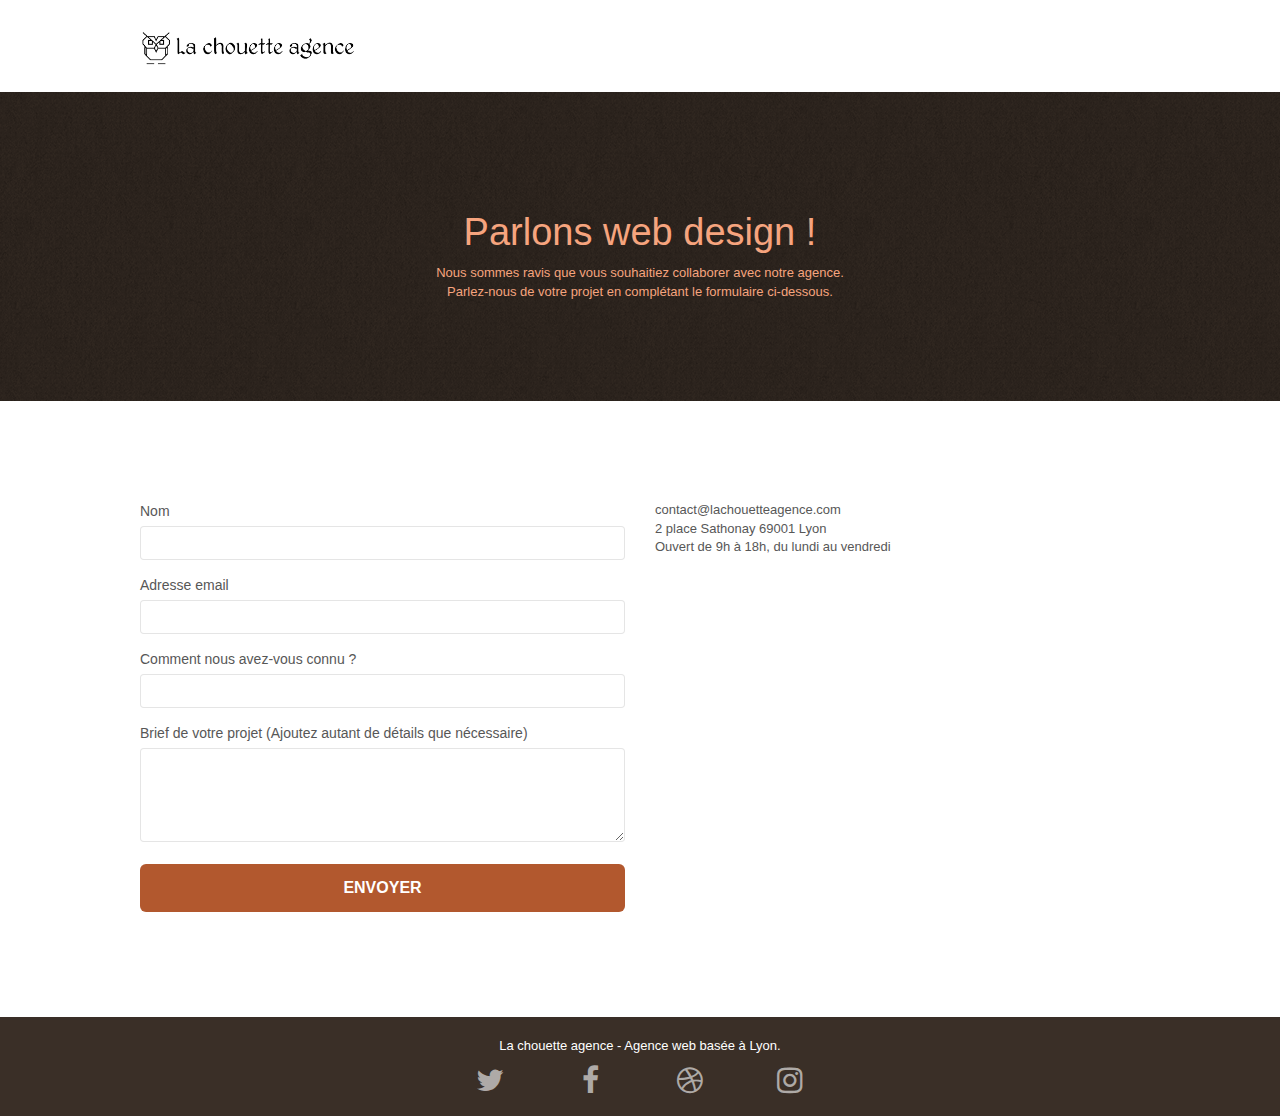
==== Contact.html @ bf4facd2 "essai-stlyle-min" ====
<!doctype html>
<html lang="fr">
<head>
	<!-- Global site tag (gtag.js) - Google Analytics -->
<script async src="https://www.googletagmanager.com/gtag/js?id=UA-197945267-1"></script>
<script>
  window.dataLayer = window.dataLayer || [];
  function gtag(){dataLayer.push(arguments);}
  gtag('js', new Date());

  gtag('config', 'UA-197945267-1');
</script>
    <meta charset="utf-8">
	<meta name="robot" content="index" >
    <meta name="description" content="Contactez la Chouette Agence, la meilleure agence de web design sur Lyon">
    <meta name="viewport" content="width=device-width, initial-scale=1.0, viewport-fit=cover">
    <link rel="shortcut icon" type="image/png" href="favicon.jpg">
    
	<link rel="stylesheet" type="text/css" href="./css/bootstrap.css">
	<link rel="stylesheet" type="text/css" href="style.min.css">
	<link rel="stylesheet" type="text/css" href="./css/font-awesome.min.css">
	<link rel="stylesheet" type="text/css" href="./css/et-line.css">
	
    
	<script src="./js/jquery-2.1.0.js"></script>
	<script src="./js/bootstrap.js"></script>
	<script src="./js/blocs.js" async></script>
	<script src="./js/jqBootstrapValidation.js"></script>
	<script src="./js/formHandler.js"></script>
    <title>Contactez la Chouette Agence</title>

    
<!-- Analytics -->
 
<!-- Analytics END -->
    
</head>
<body>
<!-- Principal conteneur -->
<div class="page-container">
    
<!-- bloc-0 -->
<div class="bloc bgc-white l-bloc " id="bloc-0">
	<div class="container bloc-sm">
		<nav class="navbar row">
			<div class="navbar-header">
				<a class="navbar-brand" href="index.html"><img src="img/la-chouette-agence.png" alt="logo la chouette agence " height="40" /></a>
				<button id="nav-toggle" type="button" class="ui-navbar-toggle navbar-toggle" data-toggle="collapse" data-target=".navbar-1">
					<span class="sr-only">Toggle navigation</span><span class="icon-bar"></span><span class="icon-bar"></span><span class="icon-bar"></span>
				</button>
			</div>
		</nav>
	</div>
</div>
<!-- bloc-0 END -->

<!-- bloc-6 -->
<div class="bloc bg-dots-bg bg-repeat bgc-atomic-tangerine d-bloc bloc-bg-texture texture-paper" id="bloc-6">
	<div class="container bloc-lg">
		<div class="row">
			<div class="col-sm-12">
				<h1 class="text-center hero-bloc-text tc-white">
					Parlons web design !
				</h1>
				<p class="text-center mg-lg tc-white tight-width-whitespace">
					Nous sommes ravis que vous souhaitiez collaborer avec notre agence.<br>
					Parlez-nous de votre projet en complétant le formulaire ci-dessous.
				</p>
			</div>
		</div>
	</div>
</div>
<!-- bloc-6 END -->

<!-- bloc-7 -->
<div class="bloc bgc-white l-bloc" id="bloc-7">
	<div class="container bloc-lg">
		<div class="row">
			<div class="col-sm-6">
				<form id="form_1" novalidate success-msg="Your message has been sent." fail-msg="Sorry it seems that our mail server is not responding, Sorry for the inconvenience!">
					<div class="form-group">
						<label>
							Nom
						</label>
						<input id="name" class="form-control" required />
					</div>
					<div class="form-group">
						<label>
							Adresse email
						</label>
						<input id="email" class="form-control" type="email" required />
					</div>
					<div class="form-group">
						<label>
							Comment nous avez-vous connu ?
						</label>
						<input class="form-control" type="email" required id="input_504" />
					</div>
					<div class="form-group">
						<label>
							Brief de votre projet (Ajoutez autant de détails que nécessaire)<br>
						</label><textarea id="message" class="form-control" rows="4" cols="50" required></textarea>
					</div> 
					<button class="bloc-button btn btn-lg btn-block cta-hero btn-atomic-tangerine" type="submit">
						Envoyer
					</button>
				</form>
			</div>
			<div class="col-sm-6">
				<p>
					contact@lachouetteagence.com<br>2 place Sathonay 69001 Lyon<br>Ouvert de 9h à 18h, du lundi au vendredi<br>
				</p>
			</div>
		</div>
	</div>
</div>
<!-- bloc-7 END -->

<!-- ScrollToTop Button -->
<a class="bloc-button btn btn-d scrollToTop" onclick="scrollToTarget('1')"><span class="fa fa-chevron-up"></span></a>
<!-- ScrollToTop Button END-->


<!-- Footer - bloc-8 -->
<div class="bloc bgc-atomic-tangerine d-bloc" id="bloc-8">
	<div class="container bloc-sm">
		<div class="row">
			<div class="col-sm-12">
				<p class="text-center white">
					La chouette agence - Agence web basée à Lyon.<br>
				</p>
				<div class="row row-no-gutters social">
					<div class="col-sm-3">
						<div class="text-center">
							<a class="social" href="index.html"><span class="fa fa-twitter icon-md"></span></a>
						</div>
					</div>
					<div class="col-sm-3">
						<div class="text-center">
							<a class="social" href="index.html"><span class="fa fa-facebook icon-md"></span></a>
						</div>
					</div>
					<div class="col-sm-3">
						<div class="text-center">
							<a class="social" href="index.html"><span class="fa fa-dribbble icon-md"></span></a>
						</div>
					</div>
					<div class="col-sm-3">
						<div class="text-center">
							<a class="social" href="index.html"><span class="fa fa-instagram icon-md"></span></a>
						</div>
					</div>
				</div>
			</div>
		</div>
	</div>
</div>
<!-- Footer - bloc-8 END -->

</div>
<!-- Principal conteneur END -->
    

</body>
</html>
---- style.min.css ----
.annuaire1 li a,.annuaire2 li a,.partenaires li a{color:#FFF!important}a,button{outline:0!important}.scrollToTop,a,button{transition:all .3s ease-in-out}body{margin:0;padding:0;background:#FFF;overflow-x:hidden;-webkit-font-smoothing:antialiased;-moz-osx-font-smoothing:grayscale}.annuaire1 li,.annuaire2 li,.partenaires li{padding:20px}#projet{color:#eeae91!important}a:hover{text-decoration:none;cursor:pointer}#page-loading-blocs-notifaction{position:fixed;top:0;bottom:0;width:100%;z-index:100000;background:url(img/pageload-spinner.gif) center center no-repeat #FFF}.bloc{width:100%;clear:both;background:50% 50% no-repeat;padding:0 50px;-webkit-background-size:cover;-moz-background-size:cover;-o-background-size:cover;background-size:cover;position:relative}.bloc .container{padding-left:0;padding-right:0}.bloc-lg{padding:100px 50px}.bloc-md{padding:50px}.bloc-sm{padding:20px 50px}.bg-b-edge,.bg-bl-edge,.bg-br-edge,.bg-center,.bg-l-edge,.bg-r-edge,.bg-repeat,.bg-t-edge,.bg-tl-edge,.bg-tr-edge{-webkit-background-size:auto!important;-moz-background-size:auto!important;-o-background-size:auto!important;background-size:auto!important}.bg-repeat{background:0 0}.bg-t-edge{background:top no-repeat}.bloc-bg-texture::before{content:"";background-size:2px 2px;position:absolute;top:0;bottom:0;left:0;right:0}.texture-paper::before{background:url(img/texture-paper.png);background-size:280px 280px}.b-parallax{background-attachment:fixed}.d-bloc{color:rgba(255,255,255,.7)}.d-bloc button:hover{color:rgba(255,255,255,.9)}.d-bloc .icon-round,.d-bloc .icon-rounded,.d-bloc .icon-semi-rounded-a,.d-bloc .icon-semi-rounded-b,.d-bloc .icon-square{border-color:rgba(255,255,255,.9)}.d-bloc .divider-h span{border-color:rgba(255,255,255,.2)}.d-bloc .a-btn,.d-bloc .navbar a,.d-bloc .navbar-brand,.d-bloc a .icon-lg,.d-bloc a .icon-md,.d-bloc a .icon-sm,.d-bloc a .icon-xl,.d-bloc h1 a,.d-bloc h2 a,.d-bloc h3 a,.d-bloc h4 a,.d-bloc h5 a,.d-bloc h6 a,.d-bloc p a{color:rgba(255,255,255,.6)}.d-bloc .a-btn:hover,.d-bloc .navbar a:hover,.d-bloc .navbar-brand:hover,.d-bloc a:hover .icon-lg,.d-bloc a:hover .icon-md,.d-bloc a:hover .icon-sm,.d-bloc a:hover .icon-xl,.d-bloc h1 a:hover,.d-bloc h2 a:hover,.d-bloc h3 a:hover,.d-bloc h4 a:hover,.d-bloc h5 a:hover,.d-bloc h6 a:hover,.d-bloc p a:hover{color:rgba(255,255,255,1)}.d-bloc .navbar-toggle .icon-bar{background:rgba(255,255,255,1)}.d-bloc .btn-wire,.d-bloc .btn-wire:hover{color:rgba(255,255,255,1);border-color:rgba(255,255,255,1)}.d-bloc .panel{color:rgba(0,0,0,.5)}.d-bloc .panel button:hover{color:rgba(0,0,0,.7)}.d-bloc .panel icon{border-color:rgba(0,0,0,.7)}.d-bloc .panel .divider-h span{border-color:rgba(0,0,0,.1)}.d-bloc .panel .a-btn{color:rgba(0,0,0,.6)}.d-bloc .panel .a-btn:hover{color:rgba(0,0,0,1)}.d-bloc .panel,.l-bloc{color:rgba(0,0,0,.5)}.d-bloc .panel button:hover,.l-bloc button:hover{color:rgba(0,0,0,.7)}.l-bloc .icon-round,.l-bloc .icon-rounded,.l-bloc .icon-semi-rounded-a,.l-bloc .icon-semi-rounded-b,.l-bloc .icon-square{border-color:rgba(0,0,0,.7)}.d-bloc .panel .divider-h span,.l-bloc .divider-h span{border-color:rgba(0,0,0,.1)}.d-bloc .panel .a-btn,.l-bloc .a-btn,.l-bloc .navbar a,.l-bloc .navbar-brand,.l-bloc a .icon-lg,.l-bloc a .icon-md,.l-bloc a .icon-sm,.l-bloc a .icon-xl,.l-bloc h1 a,.l-bloc h2 a,.l-bloc h3 a,.l-bloc h4 a,.l-bloc h5 a,.l-bloc h6 a,.l-bloc p a{color:rgba(0,0,0,.6)}.d-bloc .panel .a-btn:hover,.l-bloc .a-btn:hover,.l-bloc .navbar a:hover,.l-bloc .navbar-brand:hover,.l-bloc a:hover .icon-lg,.l-bloc a:hover .icon-md,.l-bloc a:hover .icon-sm,.l-bloc a:hover .icon-xl,.l-bloc h1 a:hover,.l-bloc h2 a:hover,.l-bloc h3 a:hover,.l-bloc h4 a:hover,.l-bloc h5 a:hover,.l-bloc h6 a:hover,.l-bloc p a:hover{color:rgba(0,0,0,1)}.l-bloc .navbar-toggle .icon-bar{color:rgba(0,0,0,.6)}.d-bloc .panel .btn-wire,.d-bloc .panel .btn-wire:hover,.l-bloc .btn-wire,.l-bloc .btn-wire:hover{color:rgba(0,0,0,.7);border-color:rgba(0,0,0,.3)}.voffset{margin-top:30px}.voffset-lg{margin-top:80px}.row-no-gutters{margin-right:0;margin-left:0}.row.row-no-gutters>[class*=" col-"],.row.row-no-gutters>[class^=col-]{padding-right:0;padding-left:0}#bloc-1-hero h1{font-size:32px}.navbar{margin-bottom:0;z-index:1}.navbar-brand{height:auto;padding:3px 15px;font-size:25px;font-weight:400;font-weight:600;line-height:44px}.navbar-brand img{max-height:200px;margin:0 5px 0 0;display:inline}.navbar-brand img[src$=svg]{min-width:100px}.nav-center .navbar-brand img{margin:0}.navbar .nav{padding-top:2px;margin-right:-16px;float:right;z-index:1}.nav-invert .navbar .nav,.nav>li{float:left}.nav>li{margin-top:4px;font-size:16px}.navbar-nav .open .dropdown-menu>li>a{text-align:inherit}.nav>li a:focus,.nav>li a:hover{background:0 0}.navbar-toggle{margin:10px 10px 0 0;border:0}.navbar-toggle:hover{background:0 0!important}.navbar-toggle .icon-bar{background-color:rgba(0,0,0,.5);width:26px}.nav-invert .navbar-brand,.nav-invert .navbar-header{float:right;position:relative;z-index:2}@media (min-width:768px){.site-navigation{position:absolute;top:50%;right:20px;transform:translate(0,-50%);-webkit-transform:translateY(-50%)}.nav>li .dropdown-menu a,.nav>li .dropdown-menu a:hover{color:#484848}.nav-invert .site-navigation{left:0;right:0}.nav-center{text-align:center}.nav-center .navbar-header{width:100%}.nav-center .nav>li,.nav-center .navbar-brand,.nav-center .navbar-header{float:none;display:inline-block}.nav-center .site-navigation{position:relative;width:100%;right:0;margin-right:0;margin-top:20px}.nav-center.mini-nav .navbar-toggle{float:none;margin:10px auto 0}}.nav>li>.dropdown a{background:0 0!important;display:block;padding:14px 15px}nav .caret{margin:0 5px}.dropdown-menu .dropdown-menu{top:-8px;left:100%}.dropdown-menu .dropmenu-flow-right{top:100%;left:0;margin-left:-1px;border-top-left-radius:0;border-top-right-radius:0}.dropdown-menu .dropdown span{border:4px solid #000;border-top-color:transparent;border-right-color:transparent;border-bottom-color:transparent;margin:6px -5px 0 0!important;float:right}.mg-lg,.mg-md{margin-top:10px}.mg-md{margin-bottom:20px}.mg-lg{margin-bottom:40px}.btn{margin:0 5px 5px 0}.btn.pull-right{margin:0 0 5px 5px}.btn-d,.btn-d:focus,.btn-d:hover{color:#FFF;background:rgba(0,0,0,.3)}.btn-rd{border-radius:40px}.btn-clean{border:1px solid rgba(0,0,0,.08);border-bottom-color:rgba(0,0,0,.1);text-shadow:0 1px 0 rgba(0,0,1,.1);box-shadow:0 1px 3px rgba(0,0,1,.25),inset 0 1px 0 0 rgba(255,255,255,.15)}.icon-md{font-size:30px!important}.icon-lg{font-size:60px!important}.sm-shadow{text-shadow:0 1px 2px rgba(0,0,0,.3)}.panel-sq,.panel-sq .panel-footer,.panel-sq .panel-heading{border-radius:0}.panel-rd{border-radius:30px}.panel-rd .panel-heading{border-radius:29px 29px 0 0}.panel-rd .panel-footer{border-radius:0 0 29px 29px}.form-control{border-color:rgba(0,0,0,.1);box-shadow:none}.scrollToTop{width:40px;height:40px;position:fixed;bottom:20px;right:20px;opacity:0;z-index:500}.scrollToTop span{margin-top:6px}.showScrollTop{font-size:14px;opacity:1}a[data-lightbox]{position:relative;display:block;text-align:center}a[data-lightbox]:hover::before{content:"+";font-family:HelveticaNeue-Light,"Helvetica Neue Light","Helvetica Neue",Helvetica,Arial;font-size:32px;width:50px;height:50px;margin-left:-25px;border-radius:50%;background:rgba(0,0,0,.6);color:#FFF;font-weight:100;z-index:1;position:absolute;top:50%;transform:translateY(-50%);-webkit-transform:translateY(-50%)}.close-lightbox,.lightbox-caption,.next-lightbox,.prev-lightbox{background:rgba(0,0,0,.5);position:absolute}a[data-lightbox]:hover img{opacity:.6;-webkit-animation-fill-mode:none;animation-fill-mode:none}#lightbox-modal{display:flex;align-items:center}#lightbox-modal .modal-dialog{width:90%;max-width:900px;margin:0 auto}#lightbox-modal .modal-dialog img{max-height:90vh;margin:0 auto}.lightbox-caption{padding:20px;color:#FFF;left:15px;right:15px;bottom:5px}.close-lightbox{color:#FFF;font-size:30px;top:20px;right:20px;z-index:20;border:none;line-height:30px;padding:0 9px 5px;opacity:.3}.close-lightbox:hover,.next-lightbox:hover,.prev-lightbox:hover{opacity:1;color:#FFF}.next-lightbox,.prev-lightbox{font-size:20px;color:rgba(255,255,255,.9);transition:all .2s ease-in-out;top:45%;z-index:1;opacity:.4}.next-lightbox{padding:6px 8px 1px 13px;right:25px}.prev-lightbox{padding:6px 13px 1px 10px;left:25px}.snapshot-lb .modal-body{padding-bottom:45px}.snapshot-lb .lightbox-caption{padding:0;color:rgba(0,0,0,.5);background:0 0}.btn,a,h1,h2,h3,h4,h5,h6,label,p{font-family:helvetica;font-weight:400;color:#575757!important}.container{max-width:1000px}.hero-bloc-text{font-size:38px}.hero-bloc-text-sub{font-size:36px}.statement-bloc-text{line-height:26px;font-style:italic;font-size:20px;text-align:center;font-weight:lighter;max-width:520px;margin:auto}.cta-hero,h3{text-transform:uppercase;font-weight:700}p{font-size:13px}.tight-width-whitespace{max-width:600px;margin:auto}.h1{font-size:20px;font-family:"Open Sans"}.cta-hero{margin-top:22px;color:#FFF!important;padding:12px 28px;font-size:16px}h1,h3,h4{color:#333!important}.social{max-width:400px;margin:auto}h2{font-size:22px;line-height:1.4em}h3{font-size:15px}.med-width-whitespace{max-width:800px;margin:auto;box-shadow:0 0 0 #000}.icons{margin-bottom:14px;margin-top:24px}.white{color:#FFF!important}.portfolio-thumb{margin-bottom:24px}.portfolio-row{margin-bottom:44px;margin-top:50px}.avatar{box-shadow:0 4px 9px rgba(0,0,0,.3)}.black-background{background-color:rgba(78,55,14,.7);padding:40px}.bold-link{font-weight:900;text-decoration:underline!important}.bgc-white{background-color:#FFF}.bgc-dark-slate-blue{background-color:#364577}.bgc-atomic-tangerine{background-color:#3a2f27}.tc-white{color:#f6a47e!important}.btn-atomic-tangerine{background:#b2582e;color:#FFF!important}.btn-atomic-tangerine:hover{background:#c27956!important;color:#FFF!important}.ltc-white{color:#FFF!important}.ltc-white:hover{color:#ccc!important}.ltc-atomic-tangerine{color:#F3976C!important}.ltc-atomic-tangerine:hover{color:#c27956!important}.icon-dark-slate-blue{color:#364577!important;border-color:#364577!important}.bg-dots-bg{background-image:url(img/dots-bg.png)}.bg-lines-h2-bg{background-image:url(img/lines-h2-bg.png)}.bg-banniere{background-image:url(img/la-chouette-agence-banniere.jpg)}.bg-presentation{background-image:url(img/image-de-presentation.jpg)}@media (max-width:1024px){.bloc{padding-left:20px;padding-right:20px}.bloc-tile-2.full-width-bloc .container,.bloc-tile-3.full-width-bloc .container,.bloc-tile-4.full-width-bloc .container,.bloc.full-width-bloc{padding-left:0;padding-right:0}}@media (max-width:992px) and (min-width:768px){.navbar .nav{max-width:80%}.nav-center.navbar .nav{max-width:100%}}@media only screen and (min-width:768px) and (max-width:1024px) and (orientation:landscape){.b-parallax{background-attachment:scroll}}@media only screen and (min-width:1024px) and (max-width:1366px) and (-webkit-min-device-pixel-ratio:1.5){.b-parallax{background-attachment:scroll}}@media (max-width:991px){.container{width:100%}.b-parallax{background-attachment:scroll}#hero-bloc,.page-container{overflow-x:hidden;position:relative}.bloc{padding:inherit}.bloc-group,.bloc-group .bloc{display:block;width:100%}.bloc-fill-screen .fill-bloc-bottom-edge,.bloc-fill-screen .fill-bloc-top-edge{padding:0 20px}}@media (max-width:767px){.page-container{overflow-x:hidden;position:relative}#disqus_thread,h1,h2,h3,h4,h5,h6,p{padding-left:10px!important;padding-right:10px!important}.b-parallax{background-attachment:scroll}.navbar .nav{padding-top:0;border-top:1px solid rgba(0,0,0,.2);float:none!important}.navbar.row{margin-left:0;margin-right:0}.site-navigation{position:inherit;transform:none;-webkit-transform:none;-ms-transform:none}.nav>li{margin-top:0;border-bottom:1px solid rgba(0,0,0,.1);background:rgba(0,0,0,.05);text-align:left;padding-left:15px;width:100%}.nav>li:hover{background:rgba(0,0,0,.08)}.dropdown .dropdown a .caret{float:none;margin:5px 0 0 10px!important;border:4px solid #000;border-bottom-color:transparent;border-right-color:transparent;border-left-color:transparent}#hero-bloc .navbar .nav{background:rgba(0,0,0,.8)}#hero-bloc .navbar .nav a{color:rgba(255,255,255,.6)}.hero{padding:50px 0}.hero-nav{left:-1px;right:-1px}.navbar-collapse{padding:0;overflow-x:hidden;-webkit-box-shadow:none;box-shadow:none}.navbar-brand img{max-height:40px;width:auto}.nav-invert .navbar-header{float:none;width:100%}.nav-invert .navbar-toggle{float:left;margin-left:10px}.bloc{padding-left:0;padding-right:0}.bloc-lg,.bloc-xl,.bloc-xxl{padding:40px 0}.bloc-fill-screen .fill-bloc-bottom-edge,.bloc-fill-screen .fill-bloc-top-edge,.bloc-md,.bloc-sm,.bloc-tile-2 .container,.bloc-tile-3 .container,.bloc-tile-4 .container{padding-left:0;padding-right:0}.a-block{padding:0 10px}.btn-dwn{display:none}.voffset{margin-top:5px}.voffset-md{margin-top:20px}.voffset-lg{margin-top:30px}form{padding:5px}.close-lightbox{display:inline-block}.blocsapp-device-iphone5{background-size:216px 425px;padding-top:60px;width:216px;height:425px}.blocsapp-device-iphone5 img{width:180px;height:320px}.bloc-mob-center-text{text-align:center}}@media (max-width:400px){.bloc{padding-left:0;padding-right:0}}.ancienne-image{font-size:22px}
---- css/et-line.css ----
@font-face {
    font-family: et-line;
    src: url(../fonts/et-line.eot);
    src: url(../fonts/et-line.eot?#iefix) format('embedded-opentype'), url(../fonts/et-line.woff) format('woff'), url(../fonts/et-line.ttf) format('truetype'), url(../fonts/et-line.svg#et-line) format('svg');
    font-weight: 400;
    font-style: normal
}

.et-icon-adjustments,
.et-icon-alarmclock,
.et-icon-anchor,
.et-icon-aperture,
.et-icon-attachment,
.et-icon-bargraph,
.et-icon-basket,
.et-icon-beaker,
.et-icon-bike,
.et-icon-book-open,
.et-icon-briefcase,
.et-icon-browser,
.et-icon-calendar,
.et-icon-camera,
.et-icon-caution,
.et-icon-chat,
.et-icon-circle-compass,
.et-icon-clipboard,
.et-icon-clock,
.et-icon-cloud,
.et-icon-compass,
.et-icon-desktop,
.et-icon-dial,
.et-icon-document,
.et-icon-documents,
.et-icon-download,
.et-icon-dribbble,
.et-icon-edit,
.et-icon-envelope,
.et-icon-expand,
.et-icon-facebook,
.et-icon-flag,
.et-icon-focus,
.et-icon-gears,
.et-icon-genius,
.et-icon-gift,
.et-icon-global,
.et-icon-globe,
.et-icon-googleplus,
.et-icon-grid,
.et-icon-happy,
.et-icon-hazardous,
.et-icon-heart,
.et-icon-hotairballoon,
.et-icon-hourglass,
.et-icon-key,
.et-icon-laptop,
.et-icon-layers,
.et-icon-lifesaver,
.et-icon-lightbulb,
.et-icon-linegraph,
.et-icon-linkedin,
.et-icon-lock,
.et-icon-magnifying-glass,
.et-icon-map,
.et-icon-map-pin,
.et-icon-megaphone,
.et-icon-mic,
.et-icon-mobile,
.et-icon-newspaper,
.et-icon-notebook,
.et-icon-paintbrush,
.et-icon-paperclip,
.et-icon-pencil,
.et-icon-phone,
.et-icon-picture,
.et-icon-pictures,
.et-icon-piechart,
.et-icon-presentation,
.et-icon-pricetags,
.et-icon-printer,
.et-icon-profile-female,
.et-icon-profile-male,
.et-icon-puzzle,
.et-icon-quote,
.et-icon-recycle,
.et-icon-refresh,
.et-icon-ribbon,
.et-icon-rss,
.et-icon-sad,
.et-icon-scissors,
.et-icon-scope,
.et-icon-search,
.et-icon-shield,
.et-icon-speedometer,
.et-icon-strategy,
.et-icon-streetsign,
.et-icon-tablet,
.et-icon-target,
.et-icon-telescope,
.et-icon-toolbox,
.et-icon-tools,
.et-icon-tools-2,
.et-icon-trophy,
.et-icon-tumblr,
.et-icon-twitter,
.et-icon-upload,
.et-icon-video,
.et-icon-wallet,
.et-icon-wine {
    font-family: et-line;
    speak: none;
    font-style: normal;
    font-weight: 400;
    font-variant: normal;
    text-transform: none;
    line-height: 1;
    -webkit-font-smoothing: antialiased;
    -moz-osx-font-smoothing: grayscale;
    display: inline-block
}

.et-icon-mobile:before {
    content: "\e000"
}

.et-icon-laptop:before {
    content: "\e001"
}

.et-icon-desktop:before {
    content: "\e002"
}

.et-icon-tablet:before {
    content: "\e003"
}

.et-icon-phone:before {
    content: "\e004"
}

.et-icon-document:before {
    content: "\e005"
}

.et-icon-documents:before {
    content: "\e006"
}

.et-icon-search:before {
    content: "\e007"
}

.et-icon-clipboard:before {
    content: "\e008"
}

.et-icon-newspaper:before {
    content: "\e009"
}

.et-icon-notebook:before {
    content: "\e00a"
}

.et-icon-book-open:before {
    content: "\e00b"
}

.et-icon-browser:before {
    content: "\e00c"
}

.et-icon-calendar:before {
    content: "\e00d"
}

.et-icon-presentation:before {
    content: "\e00e"
}

.et-icon-picture:before {
    content: "\e00f"
}

.et-icon-pictures:before {
    content: "\e010"
}

.et-icon-video:before {
    content: "\e011"
}

.et-icon-camera:before {
    content: "\e012"
}

.et-icon-printer:before {
    content: "\e013"
}

.et-icon-toolbox:before {
    content: "\e014"
}

.et-icon-briefcase:before {
    content: "\e015"
}

.et-icon-wallet:before {
    content: "\e016"
}

.et-icon-gift:before {
    content: "\e017"
}

.et-icon-bargraph:before {
    content: "\e018"
}

.et-icon-grid:before {
    content: "\e019"
}

.et-icon-expand:before {
    content: "\e01a"
}

.et-icon-focus:before {
    content: "\e01b"
}

.et-icon-edit:before {
    content: "\e01c"
}

.et-icon-adjustments:before {
    content: "\e01d"
}

.et-icon-ribbon:before {
    content: "\e01e"
}

.et-icon-hourglass:before {
    content: "\e01f"
}

.et-icon-lock:before {
    content: "\e020"
}

.et-icon-megaphone:before {
    content: "\e021"
}

.et-icon-shield:before {
    content: "\e022"
}

.et-icon-trophy:before {
    content: "\e023"
}

.et-icon-flag:before {
    content: "\e024"
}

.et-icon-map:before {
    content: "\e025"
}

.et-icon-puzzle:before {
    content: "\e026"
}

.et-icon-basket:before {
    content: "\e027"
}

.et-icon-envelope:before {
    content: "\e028"
}

.et-icon-streetsign:before {
    content: "\e029"
}

.et-icon-telescope:before {
    content: "\e02a"
}

.et-icon-gears:before {
    content: "\e02b"
}

.et-icon-key:before {
    content: "\e02c"
}

.et-icon-paperclip:before {
    content: "\e02d"
}

.et-icon-attachment:before {
    content: "\e02e"
}

.et-icon-pricetags:before {
    content: "\e02f"
}

.et-icon-lightbulb:before {
    content: "\e030"
}

.et-icon-layers:before {
    content: "\e031"
}

.et-icon-pencil:before {
    content: "\e032"
}

.et-icon-tools:before {
    content: "\e033"
}

.et-icon-tools-2:before {
    content: "\e034"
}

.et-icon-scissors:before {
    content: "\e035"
}

.et-icon-paintbrush:before {
    content: "\e036"
}

.et-icon-magnifying-glass:before {
    content: "\e037"
}

.et-icon-circle-compass:before {
    content: "\e038"
}

.et-icon-linegraph:before {
    content: "\e039"
}

.et-icon-mic:before {
    content: "\e03a"
}

.et-icon-strategy:before {
    content: "\e03b"
}

.et-icon-beaker:before {
    content: "\e03c"
}

.et-icon-caution:before {
    content: "\e03d"
}

.et-icon-recycle:before {
    content: "\e03e"
}

.et-icon-anchor:before {
    content: "\e03f"
}

.et-icon-profile-male:before {
    content: "\e040"
}

.et-icon-profile-female:before {
    content: "\e041"
}

.et-icon-bike:before {
    content: "\e042"
}

.et-icon-wine:before {
    content: "\e043"
}

.et-icon-hotairballoon:before {
    content: "\e044"
}

.et-icon-globe:before {
    content: "\e045"
}

.et-icon-genius:before {
    content: "\e046"
}

.et-icon-map-pin:before {
    content: "\e047"
}

.et-icon-dial:before {
    content: "\e048"
}

.et-icon-chat:before {
    content: "\e049"
}

.et-icon-heart:before {
    content: "\e04a"
}

.et-icon-cloud:before {
    content: "\e04b"
}

.et-icon-upload:before {
    content: "\e04c"
}

.et-icon-download:before {
    content: "\e04d"
}

.et-icon-target:before {
    content: "\e04e"
}

.et-icon-hazardous:before {
    content: "\e04f"
}

.et-icon-piechart:before {
    content: "\e050"
}

.et-icon-speedometer:before {
    content: "\e051"
}

.et-icon-global:before {
    content: "\e052"
}

.et-icon-compass:before {
    content: "\e053"
}

.et-icon-lifesaver:before {
    content: "\e054"
}

.et-icon-clock:before {
    content: "\e055"
}

.et-icon-aperture:before {
    content: "\e056"
}

.et-icon-quote:before {
    content: "\e057"
}

.et-icon-scope:before {
    content: "\e058"
}

.et-icon-alarmclock:before {
    content: "\e059"
}

.et-icon-refresh:before {
    content: "\e05a"
}

.et-icon-happy:before {
    content: "\e05b"
}

.et-icon-sad:before {
    content: "\e05c"
}

.et-icon-facebook:before {
    content: "\e05d"
}

.et-icon-twitter:before {
    content: "\e05e"
}

.et-icon-googleplus:before {
    content: "\e05f"
}

.et-icon-rss:before {
    content: "\e060"
}

.et-icon-tumblr:before {
    content: "\e061"
}

.et-icon-linkedin:before {
    content: "\e062"
}

.et-icon-dribbble:before {
    content: "\e063"
}
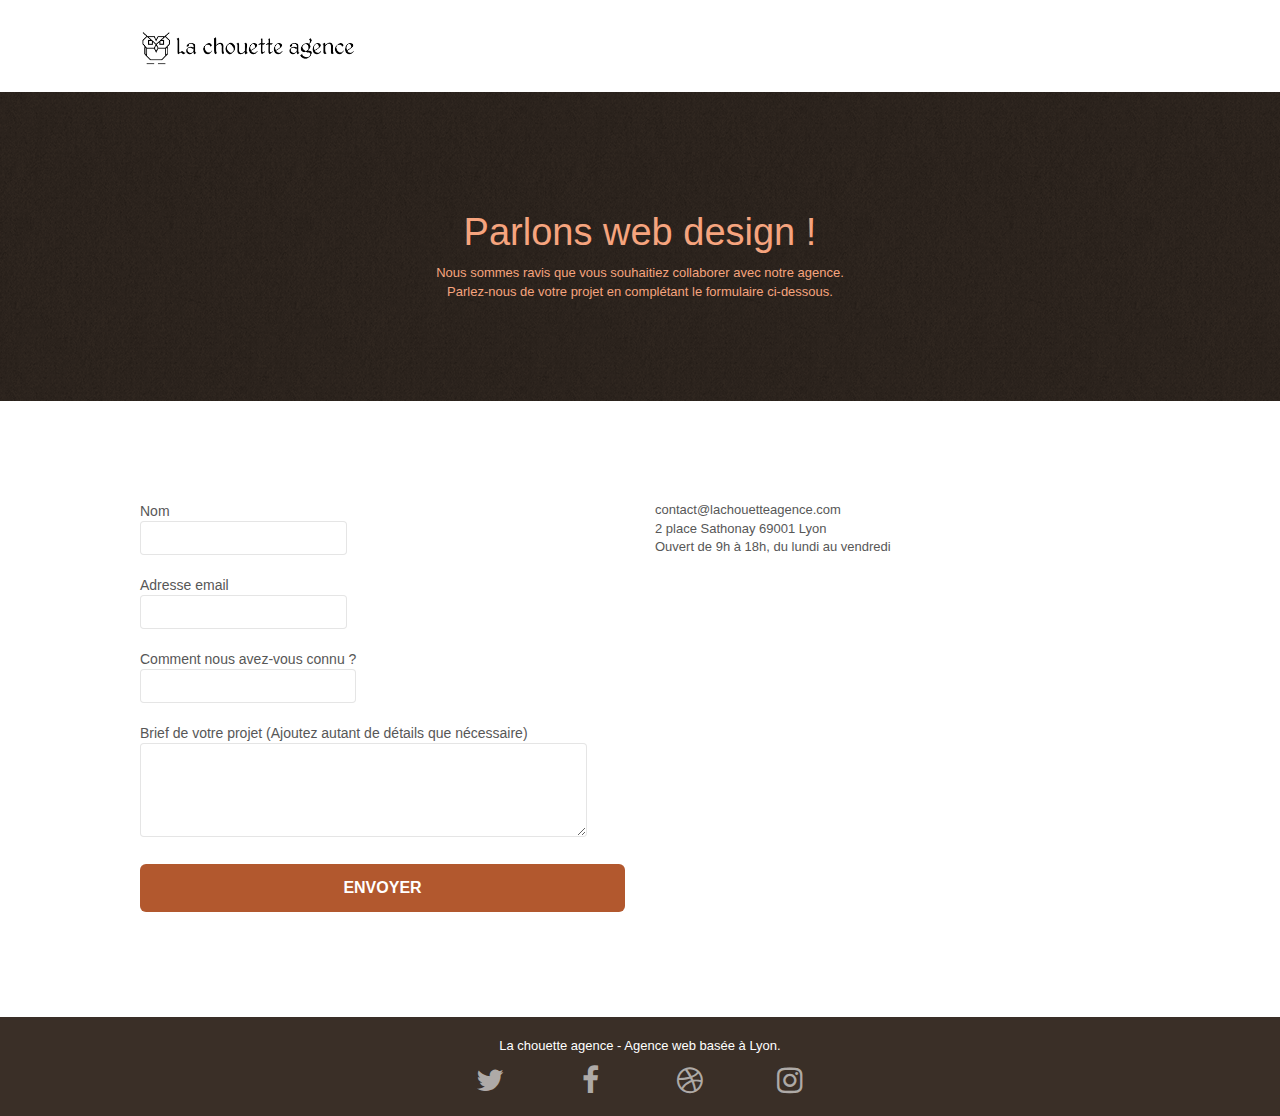
==== commit 900dff5f: "essai-p2" ====
--- a/Contact.html
+++ b/Contact.html
@@ -3,23 +3,17 @@
 <head>
 	<!-- Global site tag (gtag.js) - Google Analytics -->
 <script async src="https://www.googletagmanager.com/gtag/js?id=UA-197945267-1"></script>
-<script>
-  window.dataLayer = window.dataLayer || [];
-  function gtag(){dataLayer.push(arguments);}
-  gtag('js', new Date());
 
-  gtag('config', 'UA-197945267-1');
-</script>
     <meta charset="utf-8">
 	<meta name="robot" content="index" >
     <meta name="description" content="Contactez la Chouette Agence, la meilleure agence de web design sur Lyon">
     <meta name="viewport" content="width=device-width, initial-scale=1.0, viewport-fit=cover">
     <link rel="shortcut icon" type="image/png" href="favicon.jpg">
     
-	<link rel="stylesheet" type="text/css" href="./css/bootstrap.css">
-	<link rel="stylesheet" type="text/css" href="style.min.css">
-	<link rel="stylesheet" type="text/css" href="./css/font-awesome.min.css">
-	<link rel="stylesheet" type="text/css" href="./css/et-line.css">
+	<link rel="stylesheet" type="text/css" href="./css/bootstrap.css" media="all">
+	<link rel="stylesheet" type="text/css" href="style.min.css" media="all">
+	<link rel="stylesheet" type="text/css" href="./css/font-awesome.min.css" media="all">
+	<link rel="stylesheet" type="text/css" href="./css/et-line.css" media="all">
 	
     
 	<script src="./js/jquery-2.1.0.js"></script>
@@ -81,25 +75,28 @@
 					<div class="form-group">
 						<label>
 							Nom
-						</label>
 						<input id="name" class="form-control" required />
+					</label>
 					</div>
 					<div class="form-group">
 						<label>
 							Adresse email
-						</label>
+						
 						<input id="email" class="form-control" type="email" required />
+					</label>
 					</div>
 					<div class="form-group">
 						<label>
 							Comment nous avez-vous connu ?
-						</label>
+						
 						<input class="form-control" type="email" required id="input_504" />
+					</label>
 					</div>
 					<div class="form-group">
 						<label>
 							Brief de votre projet (Ajoutez autant de détails que nécessaire)<br>
-						</label><textarea id="message" class="form-control" rows="4" cols="50" required></textarea>
+						<textarea id="message" class="form-control" rows="4" cols="50" required></textarea>
+					</label>
 					</div> 
 					<button class="bloc-button btn btn-lg btn-block cta-hero btn-atomic-tangerine" type="submit">
 						Envoyer
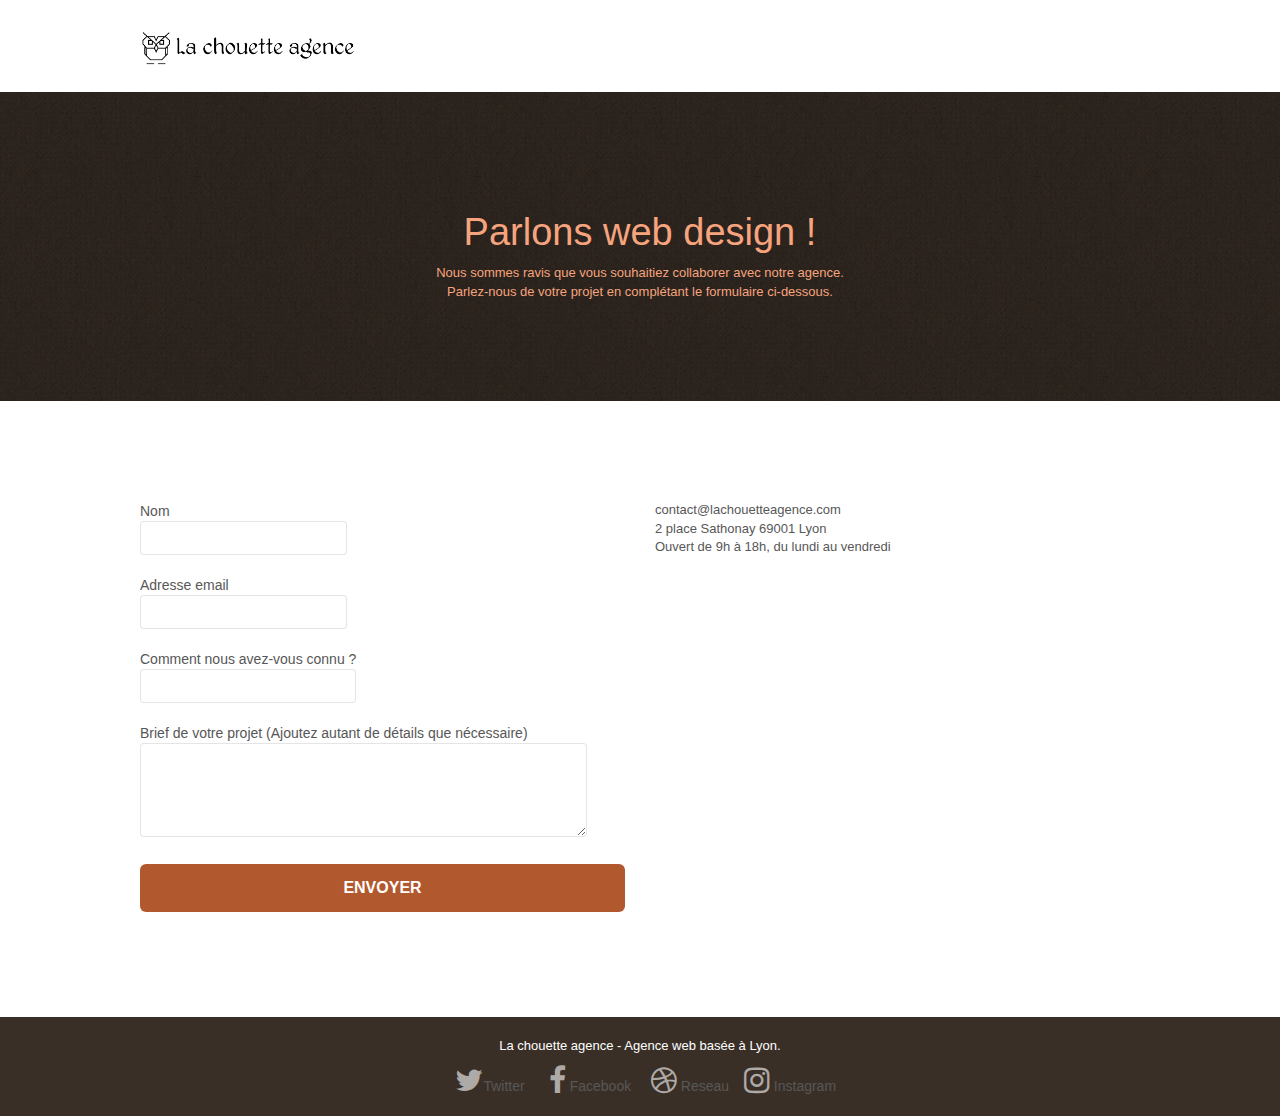
==== commit 947b9073: "essai-nom-reseau" ====
--- a/Contact.html
+++ b/Contact.html
@@ -129,22 +129,22 @@
 				<div class="row row-no-gutters social">
 					<div class="col-sm-3">
 						<div class="text-center">
-							<a class="social" href="index.html"><span class="fa fa-twitter icon-md"></span></a>
+							<a class="social" href="index.html"><span class="fa fa-twitter icon-md" ></span>Twitter</a>
 						</div>
 					</div>
 					<div class="col-sm-3">
 						<div class="text-center">
-							<a class="social" href="index.html"><span class="fa fa-facebook icon-md"></span></a>
+							<a class="social" href="index.html"><span class="fa fa-facebook icon-md" ></span> Facebook</a>
 						</div>
 					</div>
 					<div class="col-sm-3">
 						<div class="text-center">
-							<a class="social" href="index.html"><span class="fa fa-dribbble icon-md"></span></a>
+							<a class="social" href="index.html"><span class="fa fa-dribbble icon-md" ></span> Reseau</a>
 						</div>
 					</div>
 					<div class="col-sm-3">
 						<div class="text-center">
-							<a class="social" href="index.html"><span class="fa fa-instagram icon-md"></span></a>
+							<a class="social" href="index.html"><span class="fa fa-instagram icon-md" ></span> Instagram</a>
 						</div>
 					</div>
 				</div>
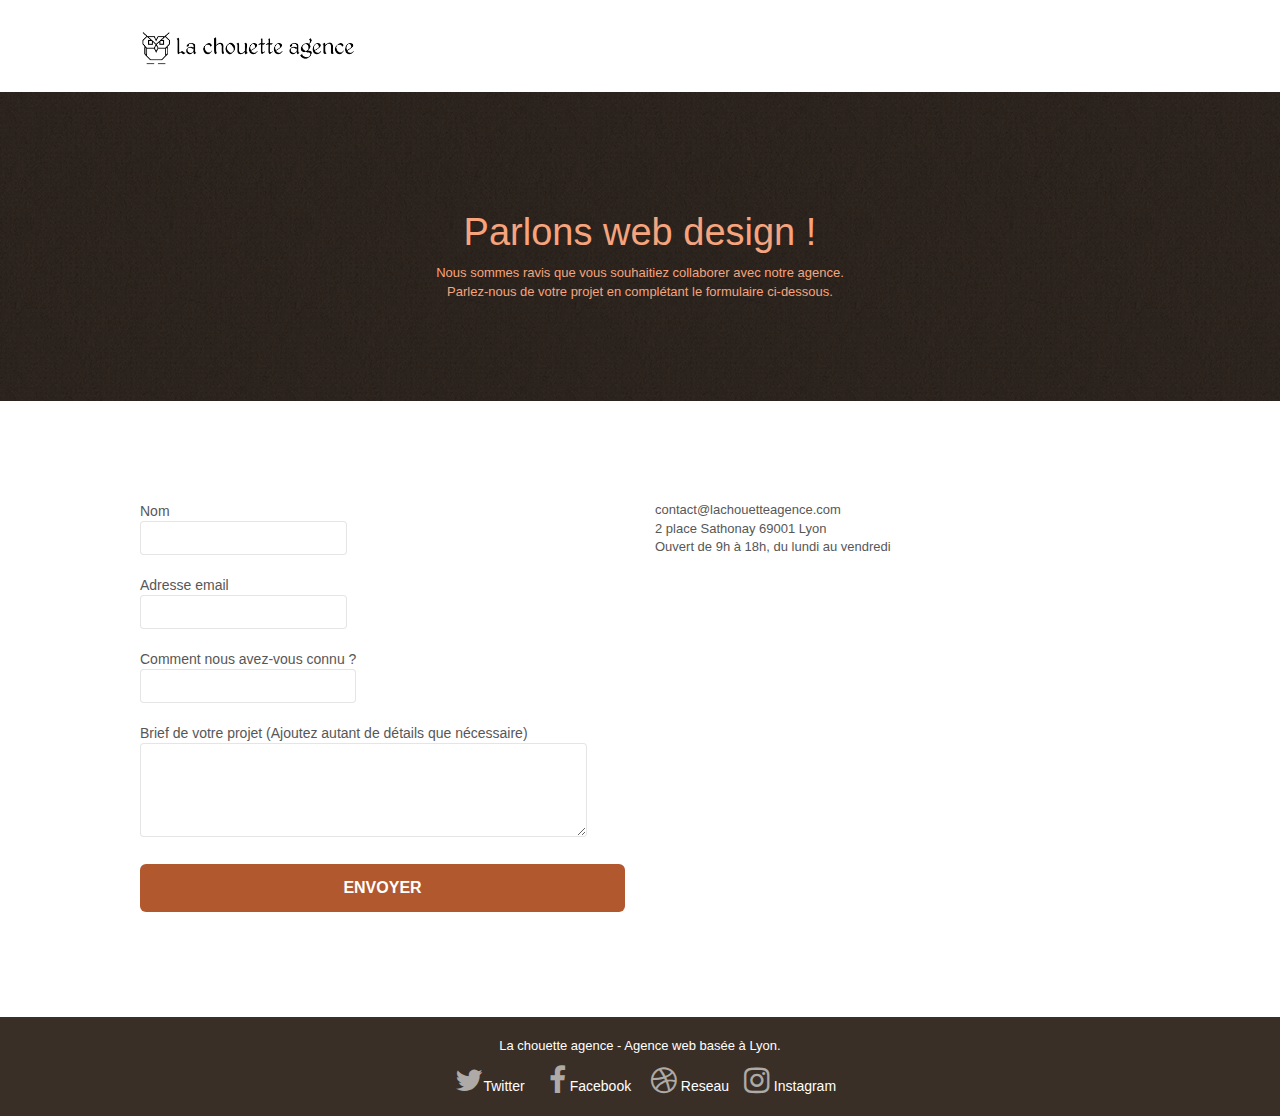
==== commit a7659b0d: "bon-css" ====
--- a/Contact.html
+++ b/Contact.html
@@ -11,7 +11,7 @@
     <link rel="shortcut icon" type="image/png" href="favicon.jpg">
     
 	<link rel="stylesheet" type="text/css" href="./css/bootstrap.css" media="all">
-	<link rel="stylesheet" type="text/css" href="style.min.css" media="all">
+	<link rel="stylesheet" type="text/css" href="style.css" media="all">
 	<link rel="stylesheet" type="text/css" href="./css/font-awesome.min.css" media="all">
 	<link rel="stylesheet" type="text/css" href="./css/et-line.css" media="all">
 	
--- a/style.css
+++ b/style.css
@@ -0,0 +1,1059 @@
+body {
+    margin: 0;
+    padding: 0;
+    background: #FFF;
+    overflow-x: hidden;
+    -webkit-font-smoothing: antialiased;
+    -moz-osx-font-smoothing: grayscale;
+}
+#quote p { 
+    color: black;
+    font-size: 20px !important;
+}
+#cite { 
+    color: black !important;
+}
+.social {
+    color: white !important;
+}
+.annuaire2 li { 
+    padding: 20px;
+    
+}
+.annuaire2 li a { 
+    color: #FFFFFF !important;
+}
+.annuaire1 li { 
+    padding: 20px;
+}
+.annuaire1 li a { 
+    color: #FFFFFF !important;
+}
+.partenaires li { 
+    padding: 20px;
+}
+.partenaires li a { 
+    color: #FFFFFF !important;
+}
+
+#projet { 
+    color: #eeae91 !important;
+}
+
+a,
+button {
+    transition: all .3s ease-in-out;
+}
+
+a:hover {
+    text-decoration: underline;
+    cursor: pointer;
+}
+
+#page-loading-blocs-notifaction {
+    position: fixed;
+    top: 0;
+    bottom: 0;
+    width: 100%;
+    z-index: 100000;
+    background: #FFFFFF url("img/pageload-spinner.gif") no-repeat center center;
+}
+
+.bloc {
+    width: 100%;
+    clear: both;
+    background: 50% 50% no-repeat;
+    padding: 0 50px;
+    -webkit-background-size: cover;
+    -moz-background-size: cover;
+    -o-background-size: cover;
+    background-size: cover;
+    position: relative;
+}
+
+.bloc .container {
+    padding-left: 0;
+    padding-right: 0;
+}
+
+.bloc-lg {
+    padding: 100px 50px;
+}
+
+.bloc-md {
+    padding: 50px;
+}
+
+.bloc-sm {
+    padding: 20px 50px;
+}
+
+.bg-center,
+.bg-l-edge,
+.bg-r-edge,
+.bg-t-edge,
+.bg-b-edge,
+.bg-tl-edge,
+.bg-bl-edge,
+.bg-tr-edge,
+.bg-br-edge,
+.bg-repeat {
+    -webkit-background-size: auto!important;
+    -moz-background-size: auto!important;
+    -o-background-size: auto!important;
+    background-size: auto!important;
+}
+
+.bg-repeat {
+    background: repeat;
+}
+
+.bg-t-edge {
+    background: top no-repeat;
+}
+
+.bloc-bg-texture::before {
+    content: "";
+    background-size: 2px 2px;
+    position: absolute;
+    top: 0;
+    bottom: 0;
+    left: 0;
+    right: 0;
+}
+
+.texture-paper::before {
+    background: url("img/texture-paper.png");
+    background-size: 280px 280px;
+}
+
+.b-parallax {
+    background-attachment: fixed;
+}
+
+.d-bloc {
+    color: rgba(255, 255, 255, .7);
+}
+
+.d-bloc button:hover {
+    color: rgba(255, 255, 255, .9);
+}
+
+.d-bloc .icon-round,
+.d-bloc .icon-square,
+.d-bloc .icon-rounded,
+.d-bloc .icon-semi-rounded-a,
+.d-bloc .icon-semi-rounded-b {
+    border-color: rgba(255, 255, 255, .9);
+}
+
+.d-bloc .divider-h span {
+    border-color: rgba(255, 255, 255, .2);
+}
+
+.d-bloc .a-btn,
+.d-bloc .navbar a,
+.d-bloc .navbar-brand,
+.d-bloc a .icon-sm,
+.d-bloc a .icon-md,
+.d-bloc a .icon-lg,
+.d-bloc a .icon-xl,
+.d-bloc h1 a,
+.d-bloc h2 a,
+.d-bloc h3 a,
+.d-bloc h4 a,
+.d-bloc h5 a,
+.d-bloc h6 a,
+.d-bloc p a {
+    color: rgba(255, 255, 255, .6);
+}
+
+.d-bloc .a-btn:hover,
+.d-bloc .navbar a:hover,
+.d-bloc .navbar-brand:hover,
+.d-bloc a:hover .icon-sm,
+.d-bloc a:hover .icon-md,
+.d-bloc a:hover .icon-lg,
+.d-bloc a:hover .icon-xl,
+.d-bloc h1 a:hover,
+.d-bloc h2 a:hover,
+.d-bloc h3 a:hover,
+.d-bloc h4 a:hover,
+.d-bloc h5 a:hover,
+.d-bloc h6 a:hover,
+.d-bloc p a:hover {
+    color: rgba(255, 255, 255, 1);
+}
+
+.d-bloc .navbar-toggle .icon-bar {
+    background: rgba(255, 255, 255, 1);
+}
+
+.d-bloc .btn-wire,
+.d-bloc .btn-wire:hover {
+    color: rgba(255, 255, 255, 1);
+    border-color: rgba(255, 255, 255, 1);
+}
+
+.d-bloc .panel {
+    color: rgba(0, 0, 0, .5);
+}
+
+.d-bloc .panel button:hover {
+    color: rgba(0, 0, 0, .7);
+}
+
+.d-bloc .panel icon {
+    border-color: rgba(0, 0, 0, .7);
+}
+
+.d-bloc .panel .divider-h span {
+    border-color: rgba(0, 0, 0, .1);
+}
+
+.d-bloc .panel .a-btn {
+    color: rgba(0, 0, 0, .6);
+}
+
+.d-bloc .panel .a-btn:hover {
+    color: rgba(0, 0, 0, 1);
+}
+
+.d-bloc .panel .btn-wire,
+.d-bloc .panel .btn-wire:hover {
+    color: rgba(0, 0, 0, .7);
+    border-color: rgba(0, 0, 0, .3);
+}
+
+.d-bloc .panel,
+.l-bloc {
+    color: rgba(0, 0, 0, .5);
+}
+
+.d-bloc .panel button:hover,
+.l-bloc button:hover {
+    color: rgba(0, 0, 0, .7);
+}
+
+.l-bloc .icon-round,
+.l-bloc .icon-square,
+.l-bloc .icon-rounded,
+.l-bloc .icon-semi-rounded-a,
+.l-bloc .icon-semi-rounded-b {
+    border-color: rgba(0, 0, 0, .7);
+}
+
+.d-bloc .panel .divider-h span,
+.l-bloc .divider-h span {
+    border-color: rgba(0, 0, 0, .1);
+}
+
+.d-bloc .panel .a-btn,
+.l-bloc .a-btn,
+.l-bloc .navbar a,
+.l-bloc .navbar-brand,
+.l-bloc a .icon-sm,
+.l-bloc a .icon-md,
+.l-bloc a .icon-lg,
+.l-bloc a .icon-xl,
+.l-bloc h1 a,
+.l-bloc h2 a,
+.l-bloc h3 a,
+.l-bloc h4 a,
+.l-bloc h5 a,
+.l-bloc h6 a,
+.l-bloc p a {
+    color: rgba(0, 0, 0, .6);
+}
+
+.d-bloc .panel .a-btn:hover,
+.l-bloc .a-btn:hover,
+.l-bloc .navbar a:hover,
+.l-bloc .navbar-brand:hover,
+.l-bloc a:hover .icon-sm,
+.l-bloc a:hover .icon-md,
+.l-bloc a:hover .icon-lg,
+.l-bloc a:hover .icon-xl,
+.l-bloc h1 a:hover,
+.l-bloc h2 a:hover,
+.l-bloc h3 a:hover,
+.l-bloc h4 a:hover,
+.l-bloc h5 a:hover,
+.l-bloc h6 a:hover,
+.l-bloc p a:hover {
+    color: rgba(0, 0, 0, 1);
+}
+
+.l-bloc .navbar-toggle .icon-bar {
+    color: rgba(0, 0, 0, .6);
+}
+
+.d-bloc .panel .btn-wire,
+.d-bloc .panel .btn-wire:hover,
+.l-bloc .btn-wire,
+.l-bloc .btn-wire:hover {
+    color: rgba(0, 0, 0, .7);
+    border-color: rgba(0, 0, 0, .3);
+}
+
+.voffset {
+    margin-top: 30px;
+}
+
+.voffset-lg {
+    margin-top: 80px;
+}
+
+.row-no-gutters {
+    margin-right: 0;
+    margin-left: 0;
+}
+
+.row.row-no-gutters > [class^="col-"],
+.row.row-no-gutters > [class*=" col-"] {
+    padding-right: 0;
+    padding-left: 0;
+}
+
+#bloc-1-hero h1 {
+    font-size: 32px;
+}
+
+.navbar {
+    margin-bottom: 0;
+    z-index: 1;
+}
+
+.navbar-brand {
+    height: auto;
+    padding: 3px 15px;
+    font-size: 25px;
+    font-weight: normal;
+    font-weight: 600;
+    line-height: 44px;
+}
+
+.navbar-brand img {
+    max-height: 200px;
+    margin: 0 5px 0 0;
+    display: inline;
+}
+
+.navbar-brand img[src$=svg] {
+    min-width: 100px;
+}
+
+.nav-center .navbar-brand img {
+    margin: 0;
+}
+
+.navbar .nav {
+    padding-top: 2px;
+    margin-right: -16px;
+    float: right;
+    z-index: 1;
+}
+
+.nav > li {
+    float: left;
+    margin-top: 4px;
+    font-size: 16px;
+}
+
+.navbar-nav .open .dropdown-menu > li > a {
+    text-align: inherit;
+}
+
+.nav > li a:hover,
+.nav > li a:focus {
+    background: transparent;
+}
+
+.navbar-toggle {
+    margin: 10px 10px 0 0;
+    border: 0px;
+}
+
+.navbar-toggle:hover {
+    background: transparent!important;
+}
+
+.navbar-toggle .icon-bar {
+    background-color: rgba(0, 0, 0, .5);
+    width: 26px;
+}
+
+.nav-invert .navbar .nav {
+    float: left;
+}
+
+.nav-invert .navbar-header,
+.nav-invert .navbar-brand {
+    float: right;
+    position: relative;
+    z-index: 2;
+}
+
+@media (min-width: 768px) {
+    .site-navigation {
+        position: absolute;
+        top: 50%;
+        right: 20px;
+        transform: translate(0, -50%);
+        -webkit-transform: translateY(-50%);
+    }
+    .nav > li .dropdown-menu a,
+    .nav > li .dropdown-menu a:hover {
+        color: #484848;
+    }
+    .nav-invert .site-navigation {
+        left: 0;
+        right: 0;
+    }
+    .nav-center {
+        text-align: center;
+    }
+    .nav-center .navbar-header {
+        width: 100%;
+    }
+    .nav-center .navbar-header,
+    .nav-center .navbar-brand,
+    .nav-center .nav > li {
+        float: none;
+        display: inline-block;
+    }
+    .nav-center .site-navigation {
+        position: relative;
+        width: 100%;
+        right: 0;
+        margin-right: 0px;
+        margin-top: 20px;
+    }
+    .nav-center.mini-nav .navbar-toggle {
+        float: none;
+        margin: 10px auto 0;
+    }
+}
+
+.nav > li > .dropdown a {
+    background: none!important;
+    display: block;
+    padding: 14px 15px;
+}
+
+nav .caret {
+    margin: 0 5px;
+}
+
+.dropdown-menu .dropdown-menu {
+    top: -8px;
+    left: 100%;
+}
+
+.dropdown-menu .dropmenu-flow-right {
+    top: 100%;
+    left: 0;
+    margin-left: -1px;
+    border-top-left-radius: 0;
+    border-top-right-radius: 0;
+}
+
+.dropdown-menu .dropdown span {
+    border: 4px solid black;
+    border-top-color: transparent;
+    border-right-color: transparent;
+    border-bottom-color: transparent;
+    margin: 6px -5px 0 0!important;
+    float: right;
+}
+
+.mg-md {
+    margin-top: 10px;
+    margin-bottom: 20px;
+}
+
+.mg-lg {
+    margin-top: 10px;
+    margin-bottom: 40px;
+}
+
+.btn {
+    margin: 0 5px 5px 0;
+}
+
+.btn.pull-right {
+    margin: 0 0 5px 5px;
+}
+
+.btn-d,
+.btn-d:hover,
+.btn-d:focus {
+    color: #FFF;
+    background: rgba(0, 0, 0, .3);
+}
+
+button {
+    outline: none!important;
+}
+
+.btn-rd {
+    border-radius: 40px;
+}
+
+.btn-clean {
+    border: 1px solid rgba(0, 0, 0, .08);
+    border-bottom-color: rgba(0, 0, 0, .1);
+    text-shadow: 0 1px 0 rgba(0, 0, 1, .1);
+    box-shadow: 0 1px 3px rgba(0, 0, 1, .25), inset 0 1px 0 0 rgba(255, 255, 255, .15);
+}
+
+.icon-md {
+    font-size: 30px!important;
+}
+
+.icon-lg {
+    font-size: 60px!important;
+}
+
+.sm-shadow {
+    text-shadow: 0 1px 2px rgba(0, 0, 0, .3);
+}
+
+.panel-sq,
+.panel-sq .panel-heading,
+.panel-sq .panel-footer {
+    border-radius: 0;
+}
+
+.panel-rd {
+    border-radius: 30px;
+}
+
+.panel-rd .panel-heading {
+    border-radius: 29px 29px 0 0;
+}
+
+.panel-rd .panel-footer {
+    border-radius: 0 0 29px 29px;
+}
+
+.form-control {
+    border-color: rgba(0, 0, 0, .1);
+    box-shadow: none;
+}
+
+.scrollToTop {
+    width: 40px;
+    height: 40px;
+    position: fixed;
+    bottom: 20px;
+    right: 20px;
+    opacity: 0;
+    z-index: 500;
+    transition: all .3s ease-in-out;
+}
+
+.scrollToTop span {
+    margin-top: 6px;
+}
+
+.showScrollTop {
+    font-size: 14px;
+    opacity: 1;
+}
+
+a[data-lightbox] {
+    position: relative;
+    display: block;
+    text-align: center;
+}
+
+a[data-lightbox]:hover::before {
+    content: "+";
+    font-family: "HelveticaNeue-Light", "Helvetica Neue Light", "Helvetica Neue", Helvetica, Arial;
+    font-size: 32px;
+    width: 50px;
+    height: 50px;
+    margin-left: -25px;
+    border-radius: 50%;
+    background: rgba(0, 0, 0, .6);
+    color: #FFF;
+    font-weight: 100;
+    z-index: 1;
+    position: absolute;
+    top: 50%;
+    transform: translateY(-50%);
+    -webkit-transform: translateY(-50%);
+}
+
+a[data-lightbox]:hover img {
+    opacity: 0.6;
+    -webkit-animation-fill-mode: none;
+    animation-fill-mode: none;
+}
+
+#lightbox-modal {
+    display: flex;
+    align-items: center;
+}
+
+#lightbox-modal .modal-dialog {
+    width: 90%;
+    max-width: 900px;
+    margin: 0 auto 0;
+}
+
+#lightbox-modal .modal-dialog img {
+    max-height: 90vh;
+    margin: 0 auto;
+}
+
+.lightbox-caption {
+    padding: 20px;
+    color: #FFF;
+    background: rgba(0, 0, 0, .5);
+    position: absolute;
+    left: 15px;
+    right: 15px;
+    bottom: 5px;
+}
+
+.close-lightbox {
+    color: #FFF;
+    font-size: 30px;
+    position: absolute;
+    top: 20px;
+    right: 20px;
+    z-index: 20;
+    background: rgba(0, 0, 0, .5);
+    border: none;
+    line-height: 30px;
+    padding: 0 9px 5px;
+    opacity: 0.3;
+}
+
+.close-lightbox:hover,
+.next-lightbox:hover,
+.prev-lightbox:hover {
+    opacity: 1.0;
+    color: #FFF;
+}
+
+.next-lightbox,
+.prev-lightbox {
+    font-size: 20px;
+    color: rgba(255, 255, 255, .9);
+    background: rgba(0, 0, 0, .5);
+    transition: all .2s ease-in-out;
+    position: absolute;
+    top: 45%;
+    z-index: 1;
+    opacity: 0.4;
+}
+
+.next-lightbox {
+    padding: 6px 8px 1px 13px;
+    right: 25px;
+}
+
+.prev-lightbox {
+    padding: 6px 13px 1px 10px;
+    left: 25px;
+}
+
+.snapshot-lb .modal-body {
+    padding-bottom: 45px;
+}
+
+.snapshot-lb .lightbox-caption {
+    padding: 0;
+    color: rgba(0, 0, 0, .5);
+    background: none;
+}
+
+h1,
+h2,
+h3,
+h4,
+h5,
+h6,
+p,
+label,
+.btn,
+a {
+    font-family: "helvetica";
+    font-weight: 400;
+    color: rgb(87, 87, 87)!important;
+}
+
+.container {
+    max-width: 1000px;
+}
+
+.hero-bloc-text {
+    font-size: 38px;
+}
+
+.hero-bloc-text-sub {
+    font-size: 36px;
+}
+
+.statement-bloc-text {
+    line-height: 26px;
+    font-style: italic;
+    font-size: 20px;
+    text-align: center;
+    font-weight: lighter;
+    max-width: 520px;
+    margin: auto auto auto auto;
+}
+
+p {
+    font-size: 13px;
+}
+
+.tight-width-whitespace {
+    max-width: 600px;
+    margin: auto auto auto auto;
+}
+
+.h1 {
+    font-size: 20px;
+    font-family: "Open Sans";
+}
+
+.cta-hero {
+    margin-top: 22px;
+    color: #FFFFFF!important;
+    text-transform: uppercase;
+    padding: 12px 28px 12px 28px;
+    font-size: 16px;
+    font-weight: 700;
+}
+
+.social {
+    max-width: 400px;
+    margin: auto auto auto auto;
+}
+
+h2 {
+    font-size: 22px;
+    line-height: 1.4em;
+}
+
+h3 {
+    font-size: 15px;
+    text-transform: uppercase;
+    font-weight: 700;
+    color: #333333!important;
+}
+
+.med-width-whitespace {
+    max-width: 800px;
+    margin: auto auto auto auto;
+    box-shadow: 0px 0px 0px #000000;
+}
+
+h1 {
+    color: #333333!important;
+}
+
+h4 {
+    color: #333333!important;
+}
+
+.icons {
+    margin-bottom: 14px;
+    margin-top: 24px;
+}
+
+.white {
+    color: #FFFFFF!important;
+}
+
+.portfolio-thumb {
+    margin-bottom: 24px;
+}
+
+.portfolio-row {
+    margin-bottom: 44px;
+    margin-top: 50px;
+}
+
+.avatar {
+    box-shadow: 0px 4px 9px rgba(0, 0, 0, 0.3);
+}
+
+.black-background {
+    background-color: rgba( 78, 55, 14, 0.7);
+    padding: 40px 40px 40px 40px;
+}
+
+.bold-link {
+    font-weight: 900;
+    text-decoration: underline!important;
+}
+
+.bgc-white {
+    background-color: #FFFFFF;
+}
+
+.bgc-dark-slate-blue {
+    background-color: #364577;
+}
+
+.bgc-atomic-tangerine {
+    background-color: #3a2f27;
+}
+
+.tc-white {
+    color: #f6a47e!important;
+}
+
+.btn-atomic-tangerine {
+    background: #b2582e;
+    color: #FFFFFF!important;
+}
+
+.btn-atomic-tangerine:hover {
+    background: #c27956!important;
+    color: #FFFFFF!important;
+}
+
+.ltc-white {
+    color: #FFFFFF!important;
+}
+
+.ltc-white:hover {
+    color: #cccccc!important;
+}
+
+.ltc-atomic-tangerine {
+    color: #F3976C!important;
+}
+
+.ltc-atomic-tangerine:hover {
+    color: #c27956!important;
+}
+
+.icon-dark-slate-blue {
+    color: #364577!important;
+    border-color: #364577!important;
+}
+
+.bg-dots-bg {
+    background-image: url("img/dots-bg.png");
+}
+
+.bg-lines-h2-bg {
+    background-image: url("img/lines-h2-bg.png");
+}
+
+.bg-banniere {
+    background-image: url("img/la-chouette-agence-banniere.jpg");
+}
+
+.bg-presentation {
+    background-image: url("img/image-de-presentation.jpg");
+}
+
+@media (max-width: 1024px) {
+    .bloc {
+        padding-left: 20px;
+        padding-right: 20px;
+    }
+    .bloc.full-width-bloc,
+    .bloc-tile-2.full-width-bloc .container,
+    .bloc-tile-3.full-width-bloc .container,
+    .bloc-tile-4.full-width-bloc .container {
+        padding-left: 0;
+        padding-right: 0;
+    }
+}
+
+@media (max-width: 992px) and (min-width: 768px) {
+    .navbar .nav {
+        max-width: 80%
+    }
+    .nav-center.navbar .nav {
+        max-width: 100%
+    }
+}
+
+@media only screen and (min-width: 768px) and (max-width: 1024px) and (orientation: landscape) {
+    .b-parallax {
+        background-attachment: scroll;
+    }
+}
+
+@media only screen and (min-width: 1024px) and (max-width: 1366px) and (-webkit-min-device-pixel-ratio: 1.5) {
+    .b-parallax {
+        background-attachment: scroll;
+    }
+}
+
+@media (max-width: 991px) {
+    .container {
+        width: 100%;
+    }
+    .b-parallax {
+        background-attachment: scroll;
+    }
+    .page-container,
+   
+   
+    .bloc-group,
+    .bloc-group .bloc {
+        display: block;
+        width: 100%;
+    }
+    .bloc-fill-screen .fill-bloc-top-edge,
+    .bloc-fill-screen .fill-bloc-bottom-edge {
+        padding: 0 20px;
+    }
+}
+
+@media (max-width: 767px) {
+    
+    h1,
+    h2,
+    h3,
+    h4,
+    h5,
+    h6,
+    p,
+    #disqus_thread {
+        padding-left: 10px!important;
+        padding-right: 10px!important;
+    }
+    .b-parallax {
+        background-attachment: scroll;
+    }
+    .navbar .nav {
+        padding-top: 0;
+        border-top: 1px solid rgba(0, 0, 0, .2);
+        float: none!important;
+    }
+    .navbar.row {
+        margin-left: 0;
+        margin-right: 0;
+    }
+    .site-navigation {
+        position: inherit;
+        transform: none;
+        -webkit-transform: none;
+        -ms-transform: none;
+    }
+    .nav > li {
+        margin-top: 0;
+        border-bottom: 1px solid rgba(0, 0, 0, .1);
+        background: rgba(0, 0, 0, .05);
+        text-align: left;
+        padding-left: 15px;
+        width: 100%;
+    }
+    .nav > li:hover {
+        background: rgba(0, 0, 0, .08);
+    }
+    .dropdown .dropdown a .caret {
+        float: none;
+        margin: 5px 0 0 10px!important;
+        border: 4px solid black;
+        border-bottom-color: transparent;
+        border-right-color: transparent;
+        border-left-color: transparent;
+    }
+    #hero-bloc .navbar .nav {
+        background: rgba(0, 0, 0, .8);
+    }
+    #hero-bloc .navbar .nav a {
+        color: rgba(255, 255, 255, .6);
+    }
+    .hero {
+        padding: 50px 0;
+    }
+   
+    .navbar-collapse {
+        padding: 0;
+        overflow-x: hidden;
+        -webkit-box-shadow: none;
+        box-shadow: none;
+    }
+    .navbar-brand img {
+        max-height: 40px;
+        max-width: 212px;
+    }
+    .nav-invert .navbar-header {
+        float: none;
+        width: 100%;
+    }
+    .nav-invert .navbar-toggle {
+        float: left;
+        margin-left: 10px;
+    }
+    .bloc {
+        padding-left: 0;
+        padding-right: 0;
+    }
+    .bloc-xxl,
+    .bloc-xl,
+    .bloc-lg {
+        padding: 40px 0;
+    }
+    .bloc-tile-2 .container,
+    .bloc-tile-3 .container,
+    .bloc-tile-4 .container,
+    .bloc-fill-screen .fill-bloc-top-edge,
+    .bloc-fill-screen .fill-bloc-bottom-edge {
+        padding-left: 0;
+        padding-right: 0;
+    }
+    .a-block {
+        padding: 0 10px;
+    }
+    .btn-dwn {
+        display: none;
+    }
+    .voffset {
+        margin-top: 5px;
+    }
+    .voffset-md {
+        margin-top: 20px;
+    }
+    .voffset-lg {
+        margin-top: 30px;
+    }
+    form {
+        padding: 5px;
+    }
+    .close-lightbox {
+        display: inline-block;
+    }
+    .blocsapp-device-iphone5 {
+        background-size: 216px 425px;
+        padding-top: 60px;
+        width: 216px;
+        height: 425px;
+    }
+    .blocsapp-device-iphone5 img {
+        width: 180px;
+        height: 320px;
+    }
+}
+
+@media (max-width: 400px) {
+    .bloc {
+        padding-left: 0;
+        padding-right: 0;
+    }
+}
+
+@media (max-width: 767px) {
+    .bloc-mob-center-text {
+        text-align: center;
+    }
+}
+
+.ancienne-image { 
+    font-size: 22px;
+}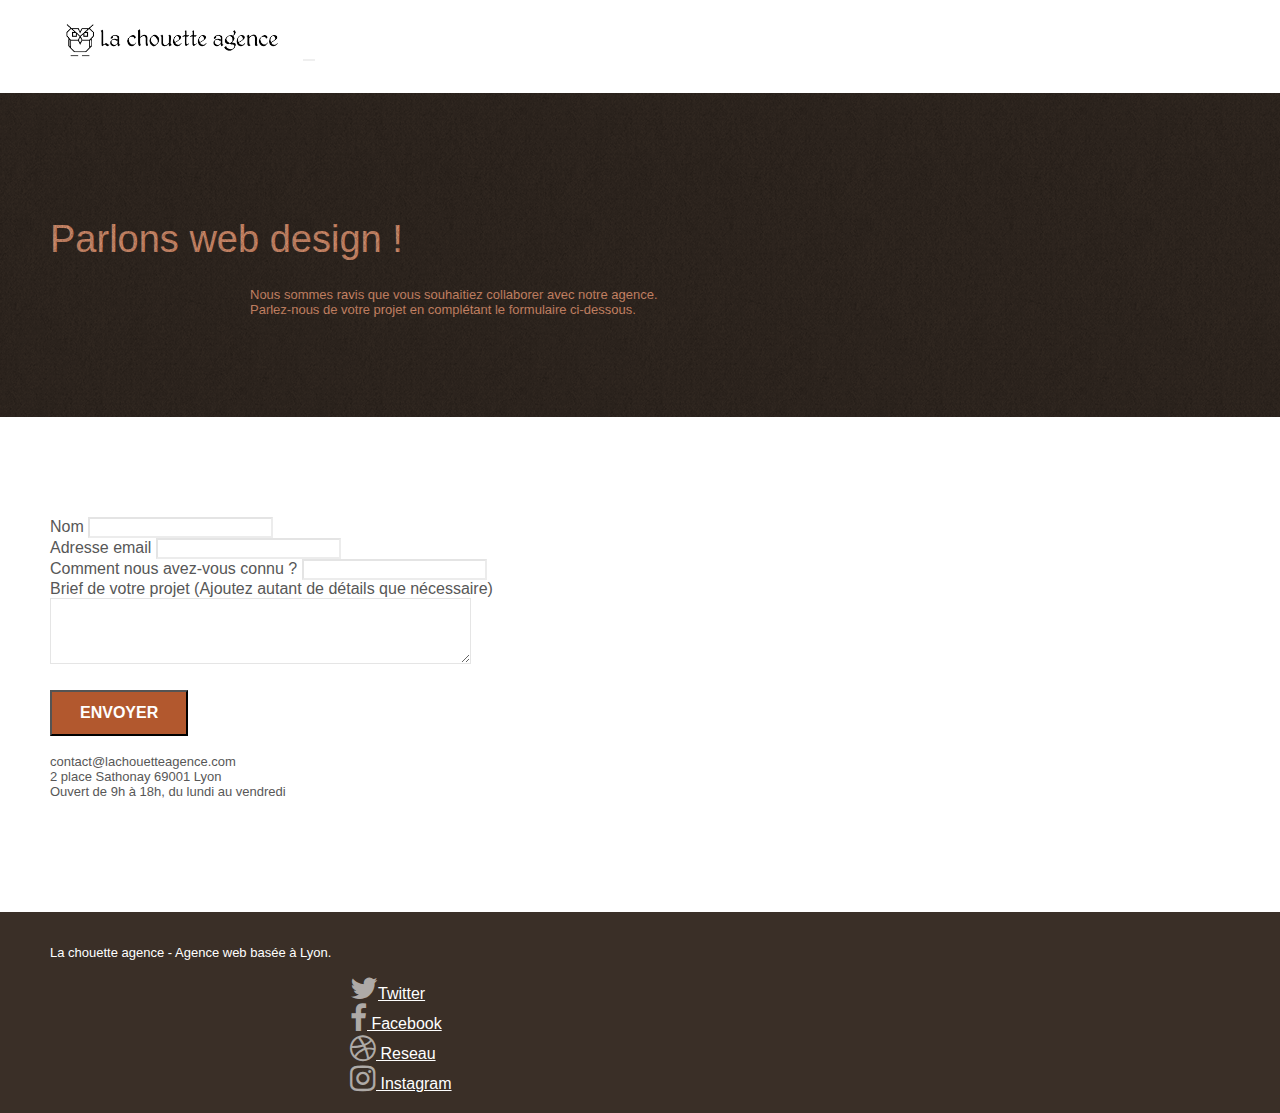
==== commit 0c332357: "essai min" ====
--- a/Contact.html
+++ b/Contact.html
@@ -8,12 +8,12 @@
 	<meta name="robot" content="index" >
     <meta name="description" content="Contactez la Chouette Agence, la meilleure agence de web design sur Lyon">
     <meta name="viewport" content="width=device-width, initial-scale=1.0, viewport-fit=cover">
-    <link rel="shortcut icon" type="image/png" href="favicon.jpg">
+    <link rel="shortcut icon" type="image/jpg" href="favicon.jpg">
     
-	<link rel="stylesheet" type="text/css" href="./css/bootstrap.css" media="all">
-	<link rel="stylesheet" type="text/css" href="style.css" media="all">
+	<link rel="stylesheet" type="text/css" href="./css/bootstrap.min.css" media="all">
+	<link rel="stylesheet" type="text/css" href="style.min.css" media="all">
 	<link rel="stylesheet" type="text/css" href="./css/font-awesome.min.css" media="all">
-	<link rel="stylesheet" type="text/css" href="./css/et-line.css" media="all">
+	<link rel="stylesheet" type="text/css" href="./css/et-line.min.css" media="all">
 	
     
 	<script src="./js/jquery-2.1.0.js"></script>
--- a/style.min.css
+++ b/style.min.css
@@ -0,0 +1 @@
+body{margin:0;padding:0;background:#fff;overflow-x:hidden;-webkit-font-smoothing:antialiased;-moz-osx-font-smoothing:grayscale}#quote p{color:#000;font-size:20px!important}#cite{color:#000!important}.social{color:#fff!important}.annuaire2 li{padding:20px}.annuaire2 li a{color:#fff!important}.annuaire1 li{padding:20px}.annuaire1 li a{color:#fff!important}.partenaires li{padding:20px}.partenaires li a{color:#fff!important}#projet{color:#eeae91!important}a,button{transition:all .3s ease-in-out}a:hover{text-decoration:underline;cursor:pointer}#page-loading-blocs-notifaction{position:fixed;top:0;bottom:0;width:100%;z-index:100000;background:#fff url(img/pageload-spinner.gif) no-repeat center center}.bloc{width:100%;clear:both;background:50% 50% no-repeat;padding:0 50px;-webkit-background-size:cover;-moz-background-size:cover;-o-background-size:cover;background-size:cover;position:relative}.bloc .container{padding-left:0;padding-right:0}.bloc-lg{padding:100px 50px}.bloc-md{padding:50px}.bloc-sm{padding:20px 50px}.bg-b-edge,.bg-bl-edge,.bg-br-edge,.bg-center,.bg-l-edge,.bg-r-edge,.bg-repeat,.bg-t-edge,.bg-tl-edge,.bg-tr-edge{-webkit-background-size:auto!important;-moz-background-size:auto!important;-o-background-size:auto!important;background-size:auto!important}.bg-repeat{background:repeat}.bg-t-edge{background:top no-repeat}.bloc-bg-texture::before{content:"";background-size:2px 2px;position:absolute;top:0;bottom:0;left:0;right:0}.texture-paper::before{background:url(img/texture-paper.png);background-size:280px 280px}.b-parallax{background-attachment:fixed}.d-bloc{color:rgba(255,255,255,.7)}.d-bloc button:hover{color:rgba(255,255,255,.9)}.d-bloc .icon-round,.d-bloc .icon-rounded,.d-bloc .icon-semi-rounded-a,.d-bloc .icon-semi-rounded-b,.d-bloc .icon-square{border-color:rgba(255,255,255,.9)}.d-bloc .divider-h span{border-color:rgba(255,255,255,.2)}.d-bloc .a-btn,.d-bloc .navbar a,.d-bloc .navbar-brand,.d-bloc a .icon-lg,.d-bloc a .icon-md,.d-bloc a .icon-sm,.d-bloc a .icon-xl,.d-bloc h1 a,.d-bloc h2 a,.d-bloc h3 a,.d-bloc h4 a,.d-bloc h5 a,.d-bloc h6 a,.d-bloc p a{color:rgba(255,255,255,.6)}.d-bloc .a-btn:hover,.d-bloc .navbar a:hover,.d-bloc .navbar-brand:hover,.d-bloc a:hover .icon-lg,.d-bloc a:hover .icon-md,.d-bloc a:hover .icon-sm,.d-bloc a:hover .icon-xl,.d-bloc h1 a:hover,.d-bloc h2 a:hover,.d-bloc h3 a:hover,.d-bloc h4 a:hover,.d-bloc h5 a:hover,.d-bloc h6 a:hover,.d-bloc p a:hover{color:#fff}.d-bloc .navbar-toggle .icon-bar{background:#fff}.d-bloc .btn-wire,.d-bloc .btn-wire:hover{color:#fff;border-color:#fff}.d-bloc .panel{color:rgba(0,0,0,.5)}.d-bloc .panel button:hover{color:rgba(0,0,0,.7)}.d-bloc .panel icon{border-color:rgba(0,0,0,.7)}.d-bloc .panel .divider-h span{border-color:rgba(0,0,0,.1)}.d-bloc .panel .a-btn{color:rgba(0,0,0,.6)}.d-bloc .panel .a-btn:hover{color:#000}.d-bloc .panel .btn-wire,.d-bloc .panel .btn-wire:hover{color:rgba(0,0,0,.7);border-color:rgba(0,0,0,.3)}.d-bloc .panel,.l-bloc{color:rgba(0,0,0,.5)}.d-bloc .panel button:hover,.l-bloc button:hover{color:rgba(0,0,0,.7)}.l-bloc .icon-round,.l-bloc .icon-rounded,.l-bloc .icon-semi-rounded-a,.l-bloc .icon-semi-rounded-b,.l-bloc .icon-square{border-color:rgba(0,0,0,.7)}.d-bloc .panel .divider-h span,.l-bloc .divider-h span{border-color:rgba(0,0,0,.1)}.d-bloc .panel .a-btn,.l-bloc .a-btn,.l-bloc .navbar a,.l-bloc .navbar-brand,.l-bloc a .icon-lg,.l-bloc a .icon-md,.l-bloc a .icon-sm,.l-bloc a .icon-xl,.l-bloc h1 a,.l-bloc h2 a,.l-bloc h3 a,.l-bloc h4 a,.l-bloc h5 a,.l-bloc h6 a,.l-bloc p a{color:rgba(0,0,0,.6)}.d-bloc .panel .a-btn:hover,.l-bloc .a-btn:hover,.l-bloc .navbar a:hover,.l-bloc .navbar-brand:hover,.l-bloc a:hover .icon-lg,.l-bloc a:hover .icon-md,.l-bloc a:hover .icon-sm,.l-bloc a:hover .icon-xl,.l-bloc h1 a:hover,.l-bloc h2 a:hover,.l-bloc h3 a:hover,.l-bloc h4 a:hover,.l-bloc h5 a:hover,.l-bloc h6 a:hover,.l-bloc p a:hover{color:#000}.l-bloc .navbar-toggle .icon-bar{color:rgba(0,0,0,.6)}.d-bloc .panel .btn-wire,.d-bloc .panel .btn-wire:hover,.l-bloc .btn-wire,.l-bloc .btn-wire:hover{color:rgba(0,0,0,.7);border-color:rgba(0,0,0,.3)}.voffset{margin-top:30px}.voffset-lg{margin-top:80px}.row-no-gutters{margin-right:0;margin-left:0}.row.row-no-gutters>[class*=" col-"],.row.row-no-gutters>[class^=col-]{padding-right:0;padding-left:0}#bloc-1-hero h1{font-size:32px}.navbar{margin-bottom:0;z-index:1}.navbar-brand{height:auto;padding:3px 15px;font-size:25px;font-weight:400;font-weight:600;line-height:44px}.navbar-brand img{max-height:200px;margin:0 5px 0 0;display:inline}.navbar-brand img[src$=svg]{min-width:100px}.nav-center .navbar-brand img{margin:0}.navbar .nav{padding-top:2px;margin-right:-16px;float:right;z-index:1}.nav>li{float:left;margin-top:4px;font-size:16px}.navbar-nav .open .dropdown-menu>li>a{text-align:inherit}.nav>li a:focus,.nav>li a:hover{background:0 0}.navbar-toggle{margin:10px 10px 0 0;border:0}.navbar-toggle:hover{background:0 0!important}.navbar-toggle .icon-bar{background-color:rgba(0,0,0,.5);width:26px}.nav-invert .navbar .nav{float:left}.nav-invert .navbar-brand,.nav-invert .navbar-header{float:right;position:relative;z-index:2}@media (min-width:768px){.site-navigation{position:absolute;top:50%;right:20px;transform:translate(0,-50%);-webkit-transform:translateY(-50%)}.nav>li .dropdown-menu a,.nav>li .dropdown-menu a:hover{color:#484848}.nav-invert .site-navigation{left:0;right:0}.nav-center{text-align:center}.nav-center .navbar-header{width:100%}.nav-center .nav>li,.nav-center .navbar-brand,.nav-center .navbar-header{float:none;display:inline-block}.nav-center .site-navigation{position:relative;width:100%;right:0;margin-right:0;margin-top:20px}.nav-center.mini-nav .navbar-toggle{float:none;margin:10px auto 0}}.nav>li>.dropdown a{background:0 0!important;display:block;padding:14px 15px}nav .caret{margin:0 5px}.dropdown-menu .dropdown-menu{top:-8px;left:100%}.dropdown-menu .dropmenu-flow-right{top:100%;left:0;margin-left:-1px;border-top-left-radius:0;border-top-right-radius:0}.dropdown-menu .dropdown span{border:4px solid #000;border-top-color:transparent;border-right-color:transparent;border-bottom-color:transparent;margin:6px -5px 0 0!important;float:right}.mg-md{margin-top:10px;margin-bottom:20px}.mg-lg{margin-top:10px;margin-bottom:40px}.btn{margin:0 5px 5px 0}.btn.pull-right{margin:0 0 5px 5px}.btn-d,.btn-d:focus,.btn-d:hover{color:#fff;background:rgba(0,0,0,.3)}button{outline:0!important}.btn-rd{border-radius:40px}.btn-clean{border:1px solid rgba(0,0,0,.08);border-bottom-color:rgba(0,0,0,.1);text-shadow:0 1px 0 rgba(0,0,1,.1);box-shadow:0 1px 3px rgba(0,0,1,.25),inset 0 1px 0 0 rgba(255,255,255,.15)}.icon-md{font-size:30px!important}.icon-lg{font-size:60px!important}.sm-shadow{text-shadow:0 1px 2px rgba(0,0,0,.3)}.panel-sq,.panel-sq .panel-footer,.panel-sq .panel-heading{border-radius:0}.panel-rd{border-radius:30px}.panel-rd .panel-heading{border-radius:29px 29px 0 0}.panel-rd .panel-footer{border-radius:0 0 29px 29px}.form-control{border-color:rgba(0,0,0,.1);box-shadow:none}.scrollToTop{width:40px;height:40px;position:fixed;bottom:20px;right:20px;opacity:0;z-index:500;transition:all .3s ease-in-out}.scrollToTop span{margin-top:6px}.showScrollTop{font-size:14px;opacity:1}a[data-lightbox]{position:relative;display:block;text-align:center}a[data-lightbox]:hover::before{content:"+";font-family:HelveticaNeue-Light,"Helvetica Neue Light","Helvetica Neue",Helvetica,Arial;font-size:32px;width:50px;height:50px;margin-left:-25px;border-radius:50%;background:rgba(0,0,0,.6);color:#fff;font-weight:100;z-index:1;position:absolute;top:50%;transform:translateY(-50%);-webkit-transform:translateY(-50%)}a[data-lightbox]:hover img{opacity:.6;-webkit-animation-fill-mode:none;animation-fill-mode:none}#lightbox-modal{display:flex;align-items:center}#lightbox-modal .modal-dialog{width:90%;max-width:900px;margin:0 auto 0}#lightbox-modal .modal-dialog img{max-height:90vh;margin:0 auto}.lightbox-caption{padding:20px;color:#fff;background:rgba(0,0,0,.5);position:absolute;left:15px;right:15px;bottom:5px}.close-lightbox{color:#fff;font-size:30px;position:absolute;top:20px;right:20px;z-index:20;background:rgba(0,0,0,.5);border:none;line-height:30px;padding:0 9px 5px;opacity:.3}.close-lightbox:hover,.next-lightbox:hover,.prev-lightbox:hover{opacity:1;color:#fff}.next-lightbox,.prev-lightbox{font-size:20px;color:rgba(255,255,255,.9);background:rgba(0,0,0,.5);transition:all .2s ease-in-out;position:absolute;top:45%;z-index:1;opacity:.4}.next-lightbox{padding:6px 8px 1px 13px;right:25px}.prev-lightbox{padding:6px 13px 1px 10px;left:25px}.snapshot-lb .modal-body{padding-bottom:45px}.snapshot-lb .lightbox-caption{padding:0;color:rgba(0,0,0,.5);background:0 0}.btn,a,h1,h2,h3,h4,h5,h6,label,p{font-family:helvetica;font-weight:400;color:#575757!important}.container{max-width:1000px}.hero-bloc-text{font-size:38px}.hero-bloc-text-sub{font-size:36px}.statement-bloc-text{line-height:26px;font-style:italic;font-size:20px;text-align:center;font-weight:lighter;max-width:520px;margin:auto auto auto auto}p{font-size:13px}.tight-width-whitespace{max-width:600px;margin:auto auto auto auto}.h1{font-size:20px;font-family:"Open Sans"}.cta-hero{margin-top:22px;color:#fff!important;text-transform:uppercase;padding:12px 28px 12px 28px;font-size:16px;font-weight:700}.social{max-width:400px;margin:auto auto auto auto}h2{font-size:22px;line-height:1.4em}h3{font-size:15px;text-transform:uppercase;font-weight:700;color:#333!important}.med-width-whitespace{max-width:800px;margin:auto auto auto auto;box-shadow:0 0 0 #000}h1{color:#333!important}h4{color:#333!important}.icons{margin-bottom:14px;margin-top:24px}.white{color:#fff!important}.portfolio-thumb{margin-bottom:24px}.portfolio-row{margin-bottom:44px;margin-top:50px}.avatar{box-shadow:0 4px 9px rgba(0,0,0,.3)}.black-background{background-color:rgba(78,55,14,.7);padding:40px 40px 40px 40px}.bold-link{font-weight:900;text-decoration:underline!important}.bgc-white{background-color:#fff}.bgc-dark-slate-blue{background-color:#364577}.bgc-atomic-tangerine{background-color:#3a2f27}.tc-white{color:#f6a47e!important}.btn-atomic-tangerine{background:#b2582e;color:#fff!important}.btn-atomic-tangerine:hover{background:#c27956!important;color:#fff!important}.ltc-white{color:#fff!important}.ltc-white:hover{color:#ccc!important}.ltc-atomic-tangerine{color:#f3976c!important}.ltc-atomic-tangerine:hover{color:#c27956!important}.icon-dark-slate-blue{color:#364577!important;border-color:#364577!important}.bg-dots-bg{background-image:url(img/dots-bg.png)}.bg-lines-h2-bg{background-image:url(img/lines-h2-bg.png)}.bg-banniere{background-image:url(img/la-chouette-agence-banniere.jpg)}.bg-presentation{background-image:url(img/image-de-presentation.jpg)}@media (max-width:1024px){.bloc{padding-left:20px;padding-right:20px}.bloc-tile-2.full-width-bloc .container,.bloc-tile-3.full-width-bloc .container,.bloc-tile-4.full-width-bloc .container,.bloc.full-width-bloc{padding-left:0;padding-right:0}}@media (max-width:992px) and (min-width:768px){.navbar .nav{max-width:80%}.nav-center.navbar .nav{max-width:100%}}@media only screen and (min-width:768px) and (max-width:1024px) and (orientation:landscape){.b-parallax{background-attachment:scroll}}@media only screen and (min-width:1024px) and (max-width:1366px) and (-webkit-min-device-pixel-ratio:1.5){.b-parallax{background-attachment:scroll}}@media (max-width:991px){.container{width:100%}.b-parallax{background-attachment:scroll}.bloc-group,.bloc-group .bloc,.page-container{display:block;width:100%}.bloc-fill-screen .fill-bloc-bottom-edge,.bloc-fill-screen .fill-bloc-top-edge{padding:0 20px}}@media (max-width:767px){#disqus_thread,h1,h2,h3,h4,h5,h6,p{padding-left:10px!important;padding-right:10px!important}.b-parallax{background-attachment:scroll}.navbar .nav{padding-top:0;border-top:1px solid rgba(0,0,0,.2);float:none!important}.navbar.row{margin-left:0;margin-right:0}.site-navigation{position:inherit;transform:none;-webkit-transform:none;-ms-transform:none}.nav>li{margin-top:0;border-bottom:1px solid rgba(0,0,0,.1);background:rgba(0,0,0,.05);text-align:left;padding-left:15px;width:100%}.nav>li:hover{background:rgba(0,0,0,.08)}.dropdown .dropdown a .caret{float:none;margin:5px 0 0 10px!important;border:4px solid #000;border-bottom-color:transparent;border-right-color:transparent;border-left-color:transparent}#hero-bloc .navbar .nav{background:rgba(0,0,0,.8)}#hero-bloc .navbar .nav a{color:rgba(255,255,255,.6)}.hero{padding:50px 0}.navbar-collapse{padding:0;overflow-x:hidden;-webkit-box-shadow:none;box-shadow:none}.navbar-brand img{max-height:40px;max-width:212px}.nav-invert .navbar-header{float:none;width:100%}.nav-invert .navbar-toggle{float:left;margin-left:10px}.bloc{padding-left:0;padding-right:0}.bloc-lg,.bloc-xl,.bloc-xxl{padding:40px 0}.bloc-fill-screen .fill-bloc-bottom-edge,.bloc-fill-screen .fill-bloc-top-edge,.bloc-tile-2 .container,.bloc-tile-3 .container,.bloc-tile-4 .container{padding-left:0;padding-right:0}.a-block{padding:0 10px}.btn-dwn{display:none}.voffset{margin-top:5px}.voffset-md{margin-top:20px}.voffset-lg{margin-top:30px}form{padding:5px}.close-lightbox{display:inline-block}.blocsapp-device-iphone5{background-size:216px 425px;padding-top:60px;width:216px;height:425px}.blocsapp-device-iphone5 img{width:180px;height:320px}}@media (max-width:400px){.bloc{padding-left:0;padding-right:0}}@media (max-width:767px){.bloc-mob-center-text{text-align:center}}.ancienne-image{font-size:22px}
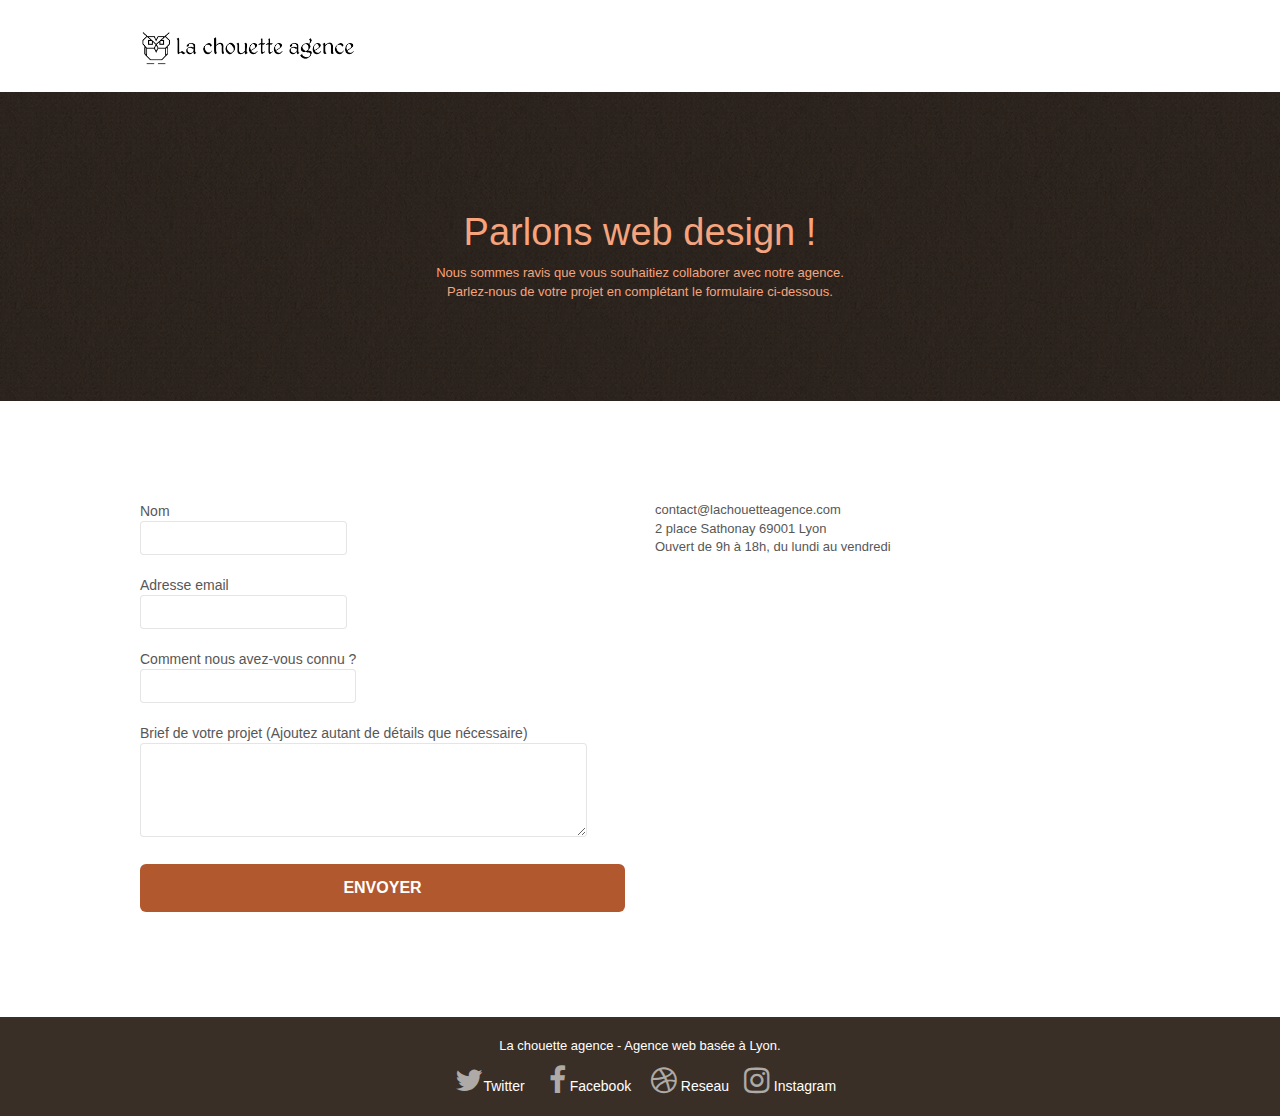
==== commit 82fdfeff: "retrait min" ====
--- a/Contact.html
+++ b/Contact.html
@@ -10,10 +10,10 @@
     <meta name="viewport" content="width=device-width, initial-scale=1.0, viewport-fit=cover">
     <link rel="shortcut icon" type="image/jpg" href="favicon.jpg">
     
-	<link rel="stylesheet" type="text/css" href="./css/bootstrap.min.css" media="all">
+	<link rel="stylesheet" type="text/css" href="./css/bootstrap.css" media="all">
 	<link rel="stylesheet" type="text/css" href="style.min.css" media="all">
 	<link rel="stylesheet" type="text/css" href="./css/font-awesome.min.css" media="all">
-	<link rel="stylesheet" type="text/css" href="./css/et-line.min.css" media="all">
+	<link rel="stylesheet" type="text/css" href="./css/et-line.css" media="all">
 	
     
 	<script src="./js/jquery-2.1.0.js"></script>
--- a/css/et-line.css
+++ b/css/et-line.css
@@ -0,0 +1,518 @@
+@font-face {
+    font-family: et-line;
+    src: url(../fonts/et-line.eot);
+    src: url(../fonts/et-line.eot?#iefix) format('embedded-opentype'), url(../fonts/et-line.woff) format('woff'), url(../fonts/et-line.ttf) format('truetype'), url(../fonts/et-line.svg#et-line) format('svg');
+    font-weight: 400;
+    font-style: normal
+}
+
+.et-icon-adjustments,
+.et-icon-alarmclock,
+.et-icon-anchor,
+.et-icon-aperture,
+.et-icon-attachment,
+.et-icon-bargraph,
+.et-icon-basket,
+.et-icon-beaker,
+.et-icon-bike,
+.et-icon-book-open,
+.et-icon-briefcase,
+.et-icon-browser,
+.et-icon-calendar,
+.et-icon-camera,
+.et-icon-caution,
+.et-icon-chat,
+.et-icon-circle-compass,
+.et-icon-clipboard,
+.et-icon-clock,
+.et-icon-cloud,
+.et-icon-compass,
+.et-icon-desktop,
+.et-icon-dial,
+.et-icon-document,
+.et-icon-documents,
+.et-icon-download,
+.et-icon-dribbble,
+.et-icon-edit,
+.et-icon-envelope,
+.et-icon-expand,
+.et-icon-facebook,
+.et-icon-flag,
+.et-icon-focus,
+.et-icon-gears,
+.et-icon-genius,
+.et-icon-gift,
+.et-icon-global,
+.et-icon-globe,
+.et-icon-googleplus,
+.et-icon-grid,
+.et-icon-happy,
+.et-icon-hazardous,
+.et-icon-heart,
+.et-icon-hotairballoon,
+.et-icon-hourglass,
+.et-icon-key,
+.et-icon-laptop,
+.et-icon-layers,
+.et-icon-lifesaver,
+.et-icon-lightbulb,
+.et-icon-linegraph,
+.et-icon-linkedin,
+.et-icon-lock,
+.et-icon-magnifying-glass,
+.et-icon-map,
+.et-icon-map-pin,
+.et-icon-megaphone,
+.et-icon-mic,
+.et-icon-mobile,
+.et-icon-newspaper,
+.et-icon-notebook,
+.et-icon-paintbrush,
+.et-icon-paperclip,
+.et-icon-pencil,
+.et-icon-phone,
+.et-icon-picture,
+.et-icon-pictures,
+.et-icon-piechart,
+.et-icon-presentation,
+.et-icon-pricetags,
+.et-icon-printer,
+.et-icon-profile-female,
+.et-icon-profile-male,
+.et-icon-puzzle,
+.et-icon-quote,
+.et-icon-recycle,
+.et-icon-refresh,
+.et-icon-ribbon,
+.et-icon-rss,
+.et-icon-sad,
+.et-icon-scissors,
+.et-icon-scope,
+.et-icon-search,
+.et-icon-shield,
+.et-icon-speedometer,
+.et-icon-strategy,
+.et-icon-streetsign,
+.et-icon-tablet,
+.et-icon-target,
+.et-icon-telescope,
+.et-icon-toolbox,
+.et-icon-tools,
+.et-icon-tools-2,
+.et-icon-trophy,
+.et-icon-tumblr,
+.et-icon-twitter,
+.et-icon-upload,
+.et-icon-video,
+.et-icon-wallet,
+.et-icon-wine {
+    font-family: et-line;
+    font-style: normal;
+    font-weight: 400;
+    font-variant: normal;
+    text-transform: none;
+    line-height: 1;
+    -webkit-font-smoothing: antialiased;
+    -moz-osx-font-smoothing: grayscale;
+    display: inline-block
+}
+
+.et-icon-mobile:before {
+    content: "\e000"
+}
+
+.et-icon-laptop:before {
+    content: "\e001"
+}
+
+.et-icon-desktop:before {
+    content: "\e002"
+}
+
+.et-icon-tablet:before {
+    content: "\e003"
+}
+
+.et-icon-phone:before {
+    content: "\e004"
+}
+
+.et-icon-document:before {
+    content: "\e005"
+}
+
+.et-icon-documents:before {
+    content: "\e006"
+}
+
+.et-icon-search:before {
+    content: "\e007"
+}
+
+.et-icon-clipboard:before {
+    content: "\e008"
+}
+
+.et-icon-newspaper:before {
+    content: "\e009"
+}
+
+.et-icon-notebook:before {
+    content: "\e00a"
+}
+
+.et-icon-book-open:before {
+    content: "\e00b"
+}
+
+.et-icon-browser:before {
+    content: "\e00c"
+}
+
+.et-icon-calendar:before {
+    content: "\e00d"
+}
+
+.et-icon-presentation:before {
+    content: "\e00e"
+}
+
+.et-icon-picture:before {
+    content: "\e00f"
+}
+
+.et-icon-pictures:before {
+    content: "\e010"
+}
+
+.et-icon-video:before {
+    content: "\e011"
+}
+
+.et-icon-camera:before {
+    content: "\e012"
+}
+
+.et-icon-printer:before {
+    content: "\e013"
+}
+
+.et-icon-toolbox:before {
+    content: "\e014"
+}
+
+.et-icon-briefcase:before {
+    content: "\e015"
+}
+
+.et-icon-wallet:before {
+    content: "\e016"
+}
+
+.et-icon-gift:before {
+    content: "\e017"
+}
+
+.et-icon-bargraph:before {
+    content: "\e018"
+}
+
+.et-icon-grid:before {
+    content: "\e019"
+}
+
+.et-icon-expand:before {
+    content: "\e01a"
+}
+
+.et-icon-focus:before {
+    content: "\e01b"
+}
+
+.et-icon-edit:before {
+    content: "\e01c"
+}
+
+.et-icon-adjustments:before {
+    content: "\e01d"
+}
+
+.et-icon-ribbon:before {
+    content: "\e01e"
+}
+
+.et-icon-hourglass:before {
+    content: "\e01f"
+}
+
+.et-icon-lock:before {
+    content: "\e020"
+}
+
+.et-icon-megaphone:before {
+    content: "\e021"
+}
+
+.et-icon-shield:before {
+    content: "\e022"
+}
+
+.et-icon-trophy:before {
+    content: "\e023"
+}
+
+.et-icon-flag:before {
+    content: "\e024"
+}
+
+.et-icon-map:before {
+    content: "\e025"
+}
+
+.et-icon-puzzle:before {
+    content: "\e026"
+}
+
+.et-icon-basket:before {
+    content: "\e027"
+}
+
+.et-icon-envelope:before {
+    content: "\e028"
+}
+
+.et-icon-streetsign:before {
+    content: "\e029"
+}
+
+.et-icon-telescope:before {
+    content: "\e02a"
+}
+
+.et-icon-gears:before {
+    content: "\e02b"
+}
+
+.et-icon-key:before {
+    content: "\e02c"
+}
+
+.et-icon-paperclip:before {
+    content: "\e02d"
+}
+
+.et-icon-attachment:before {
+    content: "\e02e"
+}
+
+.et-icon-pricetags:before {
+    content: "\e02f"
+}
+
+.et-icon-lightbulb:before {
+    content: "\e030"
+}
+
+.et-icon-layers:before {
+    content: "\e031"
+}
+
+.et-icon-pencil:before {
+    content: "\e032"
+}
+
+.et-icon-tools:before {
+    content: "\e033"
+}
+
+.et-icon-tools-2:before {
+    content: "\e034"
+}
+
+.et-icon-scissors:before {
+    content: "\e035"
+}
+
+.et-icon-paintbrush:before {
+    content: "\e036"
+}
+
+.et-icon-magnifying-glass:before {
+    content: "\e037"
+}
+
+.et-icon-circle-compass:before {
+    content: "\e038"
+}
+
+.et-icon-linegraph:before {
+    content: "\e039"
+}
+
+.et-icon-mic:before {
+    content: "\e03a"
+}
+
+.et-icon-strategy:before {
+    content: "\e03b"
+}
+
+.et-icon-beaker:before {
+    content: "\e03c"
+}
+
+.et-icon-caution:before {
+    content: "\e03d"
+}
+
+.et-icon-recycle:before {
+    content: "\e03e"
+}
+
+.et-icon-anchor:before {
+    content: "\e03f"
+}
+
+.et-icon-profile-male:before {
+    content: "\e040"
+}
+
+.et-icon-profile-female:before {
+    content: "\e041"
+}
+
+.et-icon-bike:before {
+    content: "\e042"
+}
+
+.et-icon-wine:before {
+    content: "\e043"
+}
+
+.et-icon-hotairballoon:before {
+    content: "\e044"
+}
+
+.et-icon-globe:before {
+    content: "\e045"
+}
+
+.et-icon-genius:before {
+    content: "\e046"
+}
+
+.et-icon-map-pin:before {
+    content: "\e047"
+}
+
+.et-icon-dial:before {
+    content: "\e048"
+}
+
+.et-icon-chat:before {
+    content: "\e049"
+}
+
+.et-icon-heart:before {
+    content: "\e04a"
+}
+
+.et-icon-cloud:before {
+    content: "\e04b"
+}
+
+.et-icon-upload:before {
+    content: "\e04c"
+}
+
+.et-icon-download:before {
+    content: "\e04d"
+}
+
+.et-icon-target:before {
+    content: "\e04e"
+}
+
+.et-icon-hazardous:before {
+    content: "\e04f"
+}
+
+.et-icon-piechart:before {
+    content: "\e050"
+}
+
+.et-icon-speedometer:before {
+    content: "\e051"
+}
+
+.et-icon-global:before {
+    content: "\e052"
+}
+
+.et-icon-compass:before {
+    content: "\e053"
+}
+
+.et-icon-lifesaver:before {
+    content: "\e054"
+}
+
+.et-icon-clock:before {
+    content: "\e055"
+}
+
+.et-icon-aperture:before {
+    content: "\e056"
+}
+
+.et-icon-quote:before {
+    content: "\e057"
+}
+
+.et-icon-scope:before {
+    content: "\e058"
+}
+
+.et-icon-alarmclock:before {
+    content: "\e059"
+}
+
+.et-icon-refresh:before {
+    content: "\e05a"
+}
+
+.et-icon-happy:before {
+    content: "\e05b"
+}
+
+.et-icon-sad:before {
+    content: "\e05c"
+}
+
+.et-icon-facebook:before {
+    content: "\e05d"
+}
+
+.et-icon-twitter:before {
+    content: "\e05e"
+}
+
+.et-icon-googleplus:before {
+    content: "\e05f"
+}
+
+.et-icon-rss:before {
+    content: "\e060"
+}
+
+.et-icon-tumblr:before {
+    content: "\e061"
+}
+
+.et-icon-linkedin:before {
+    content: "\e062"
+}
+
+.et-icon-dribbble:before {
+    content: "\e063"
+}